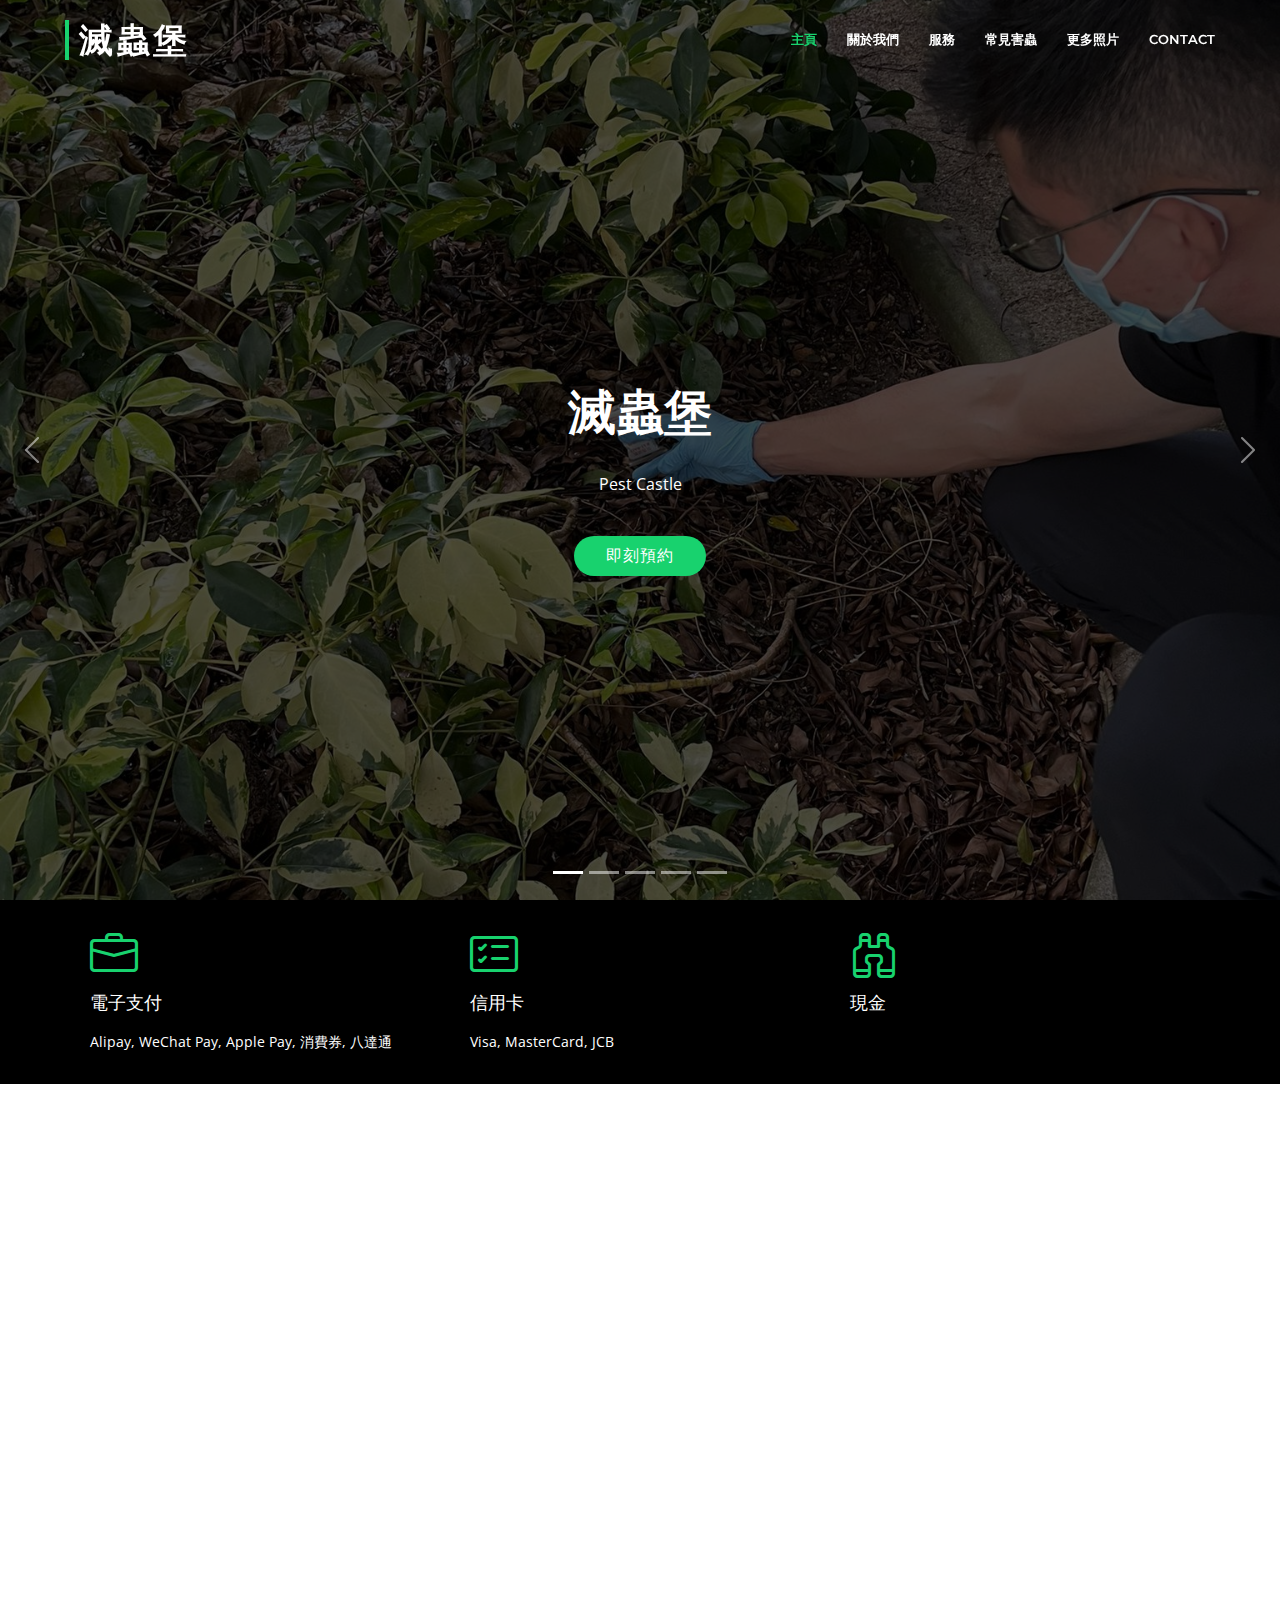
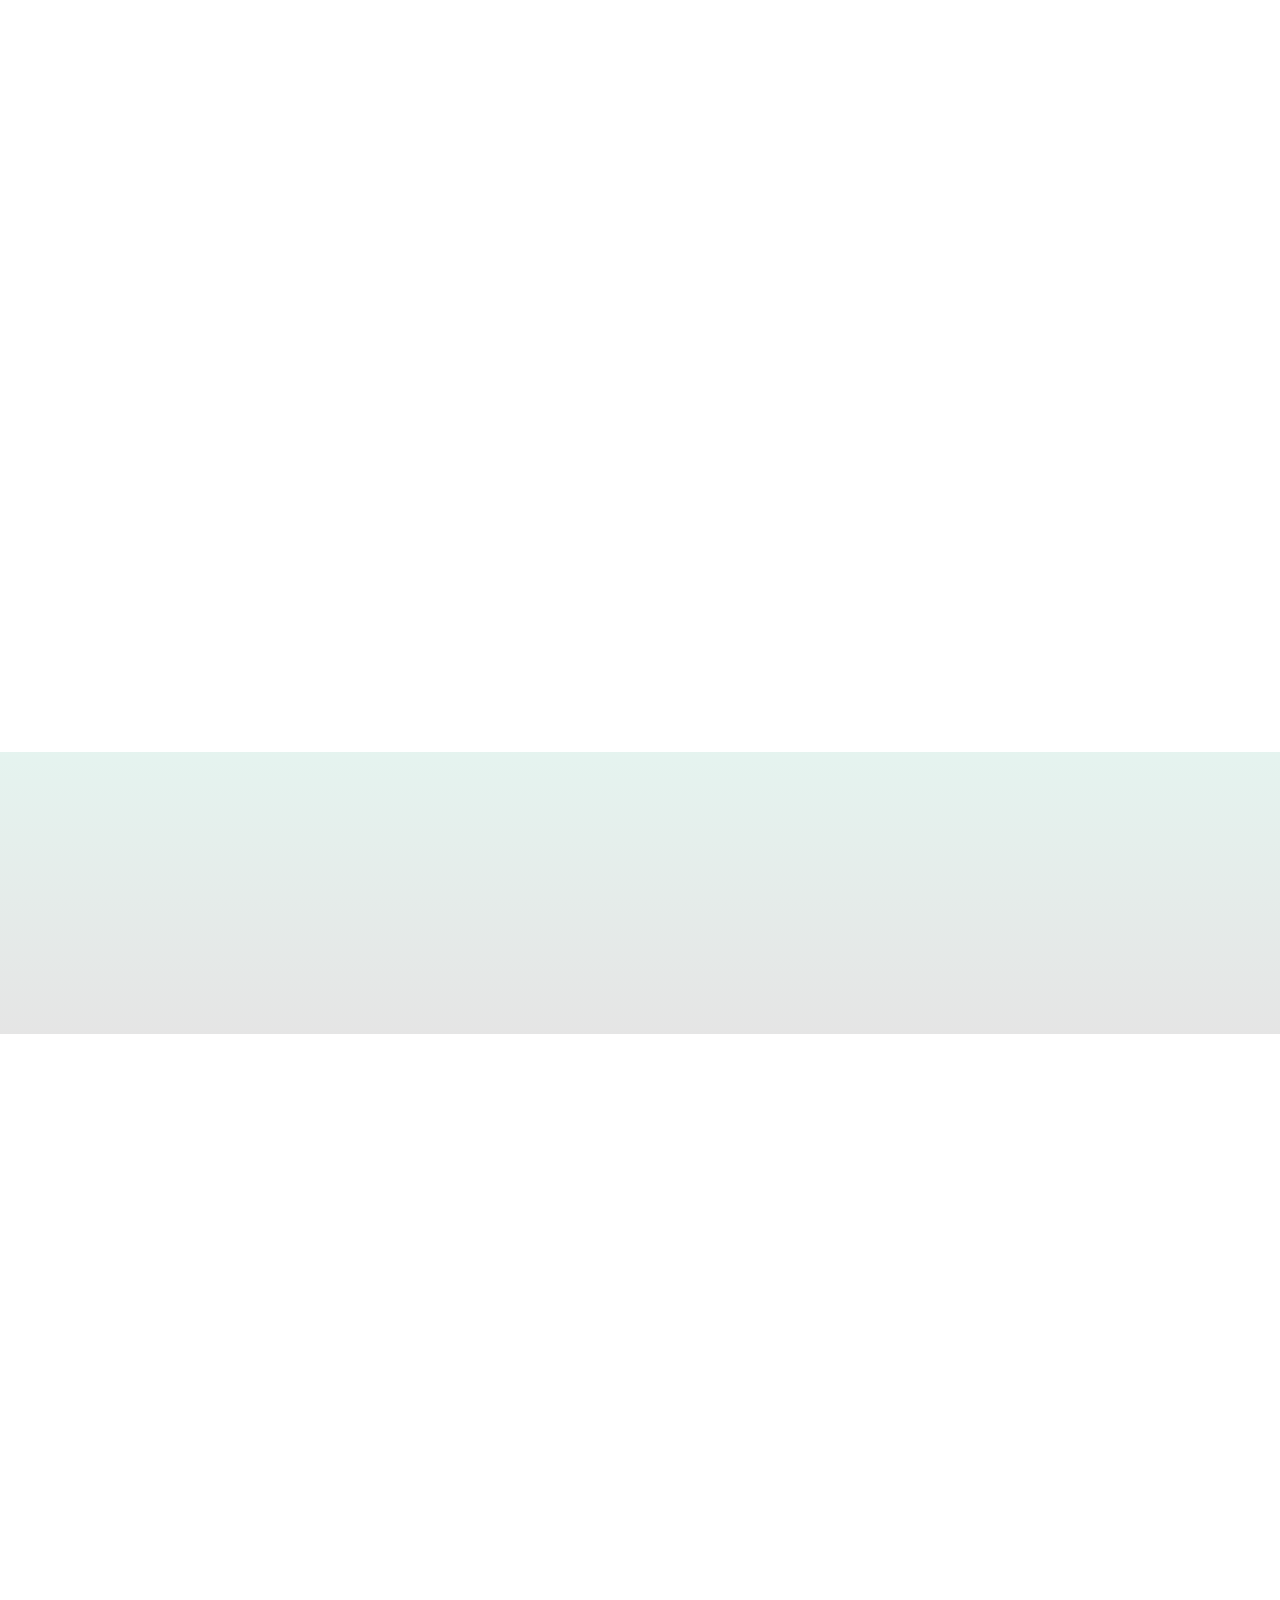
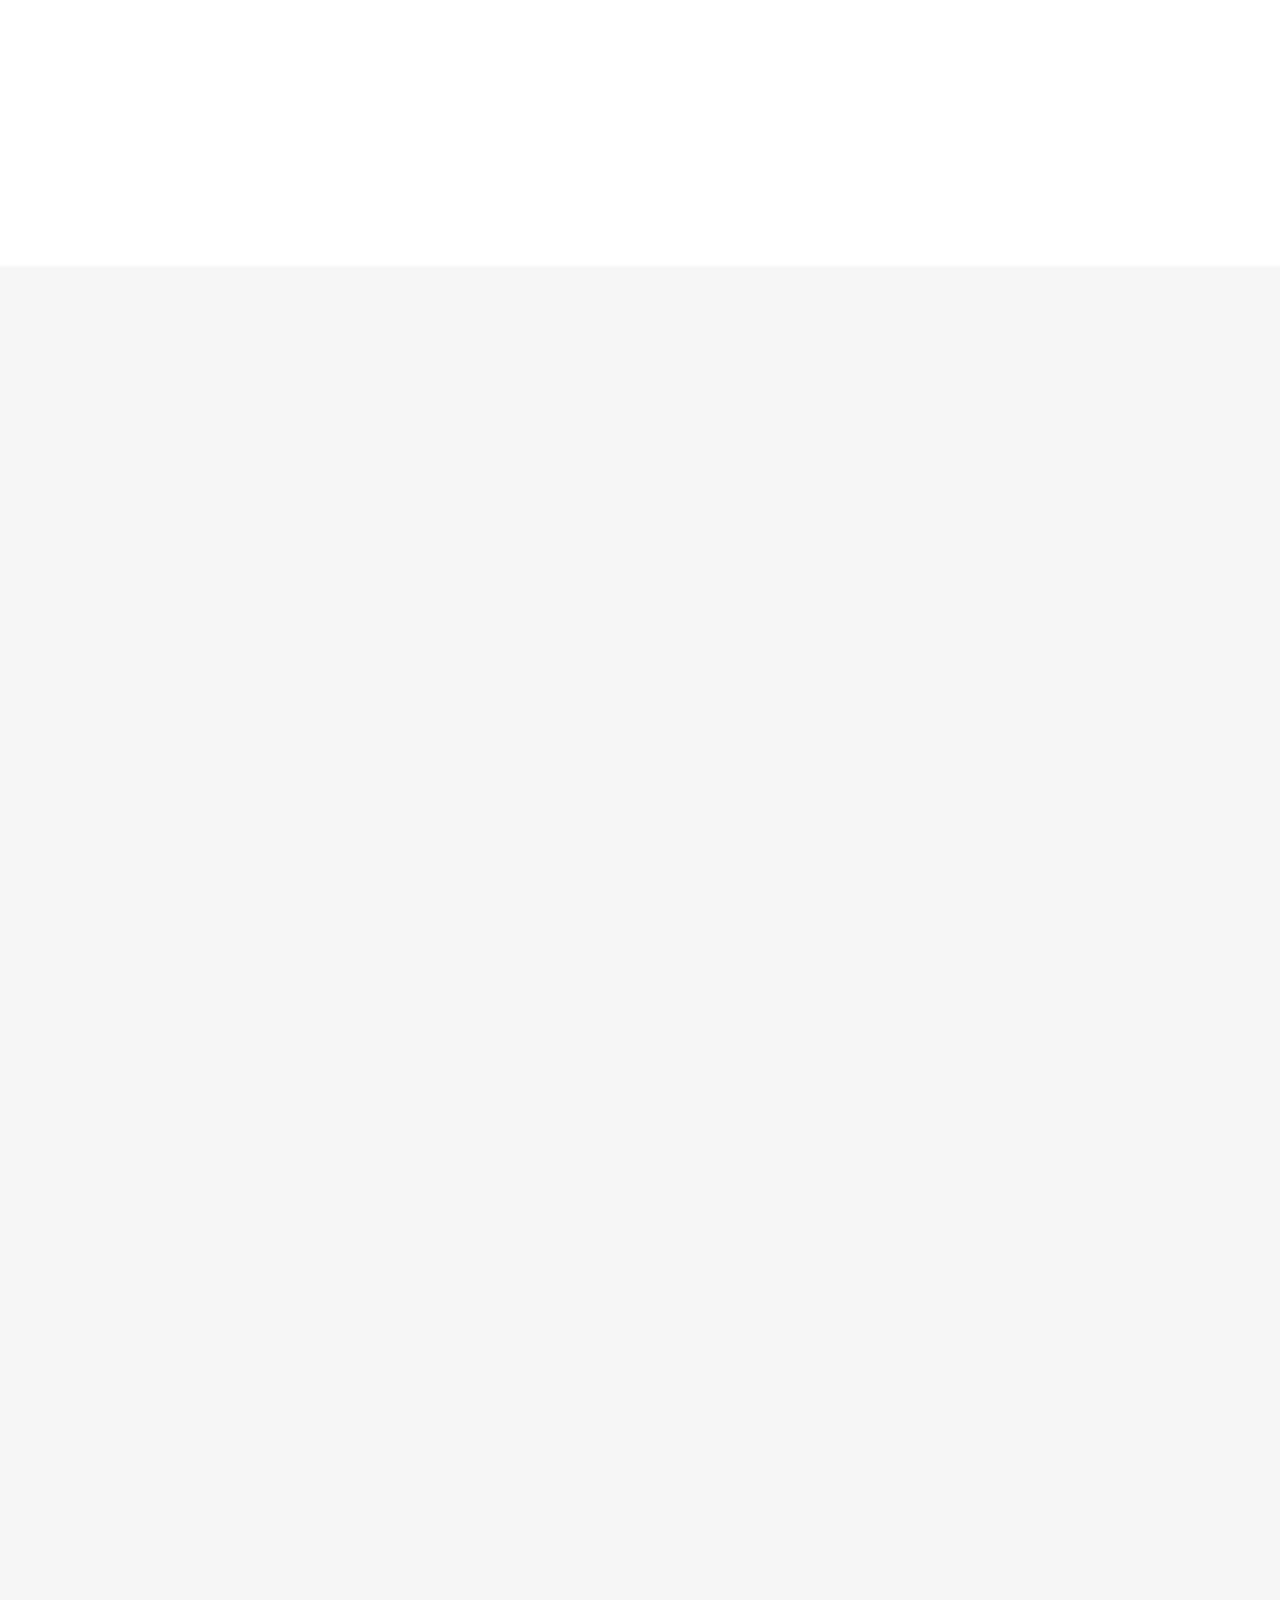
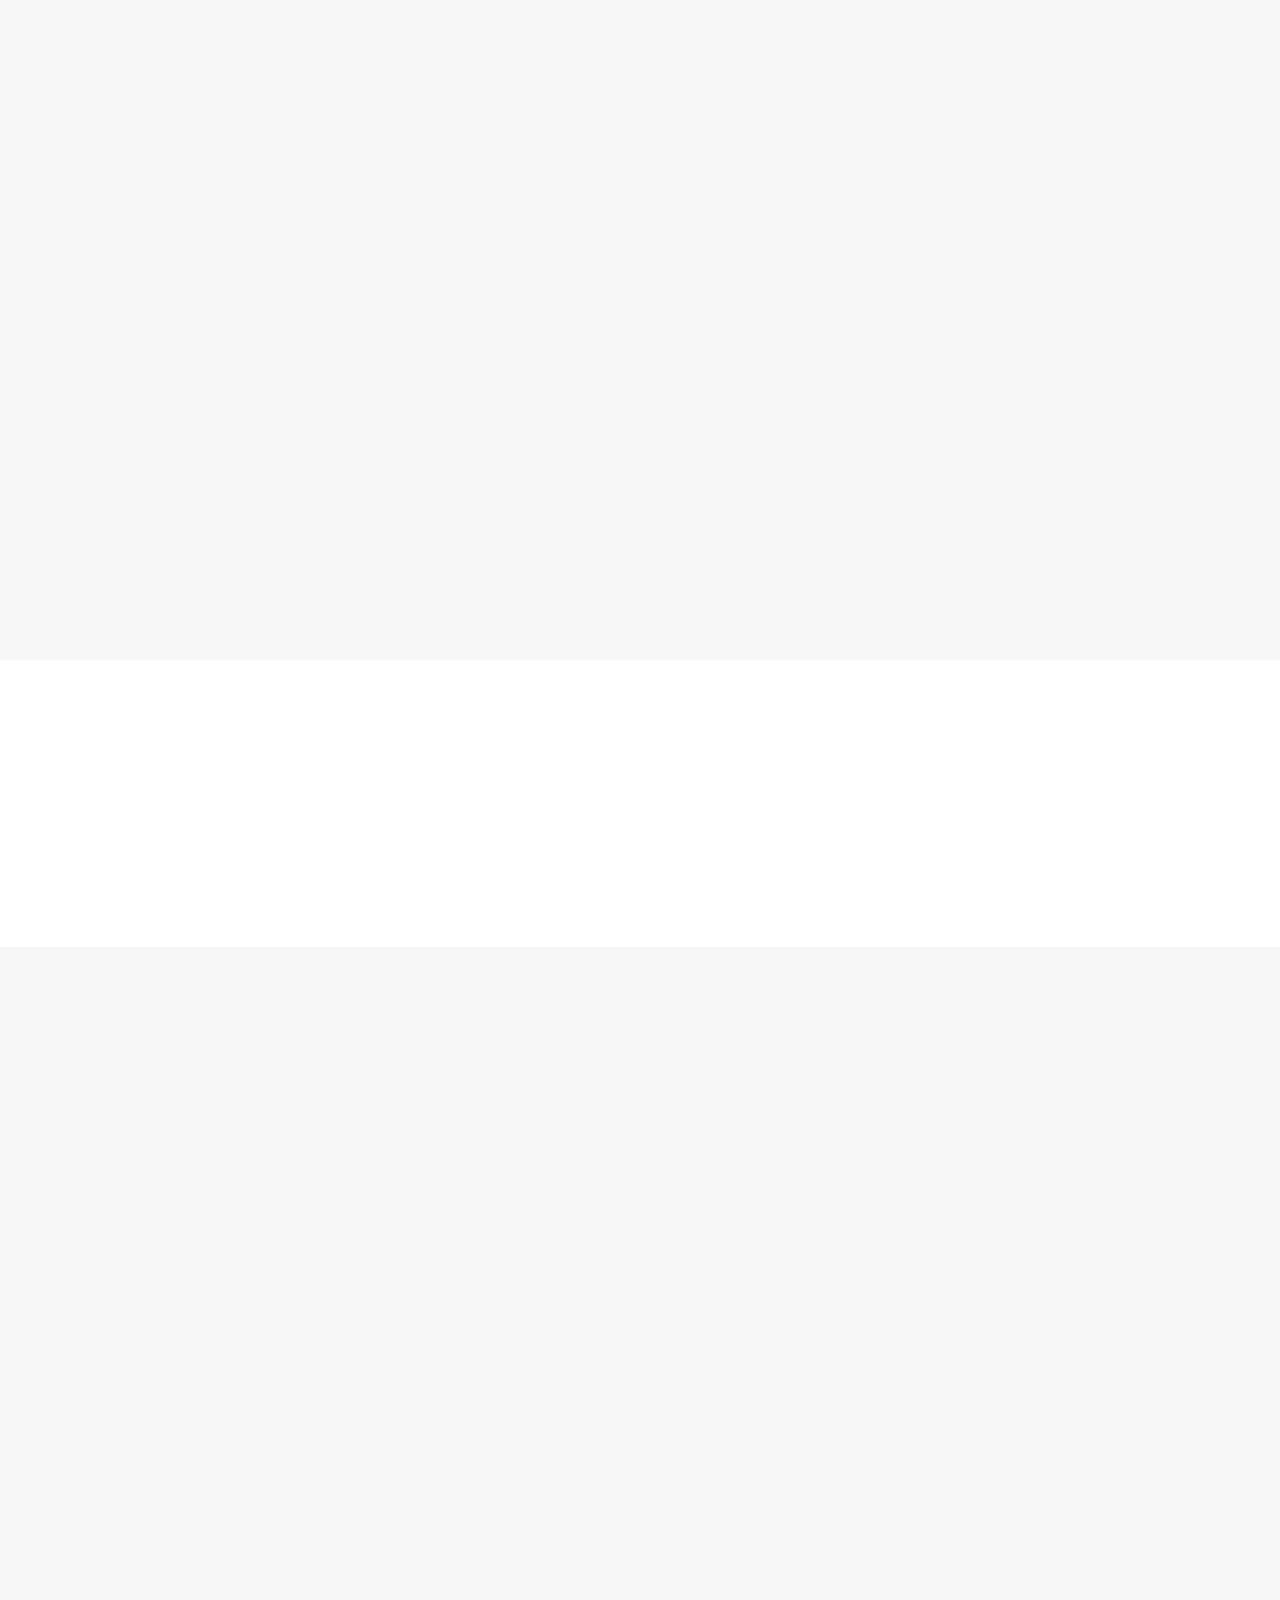
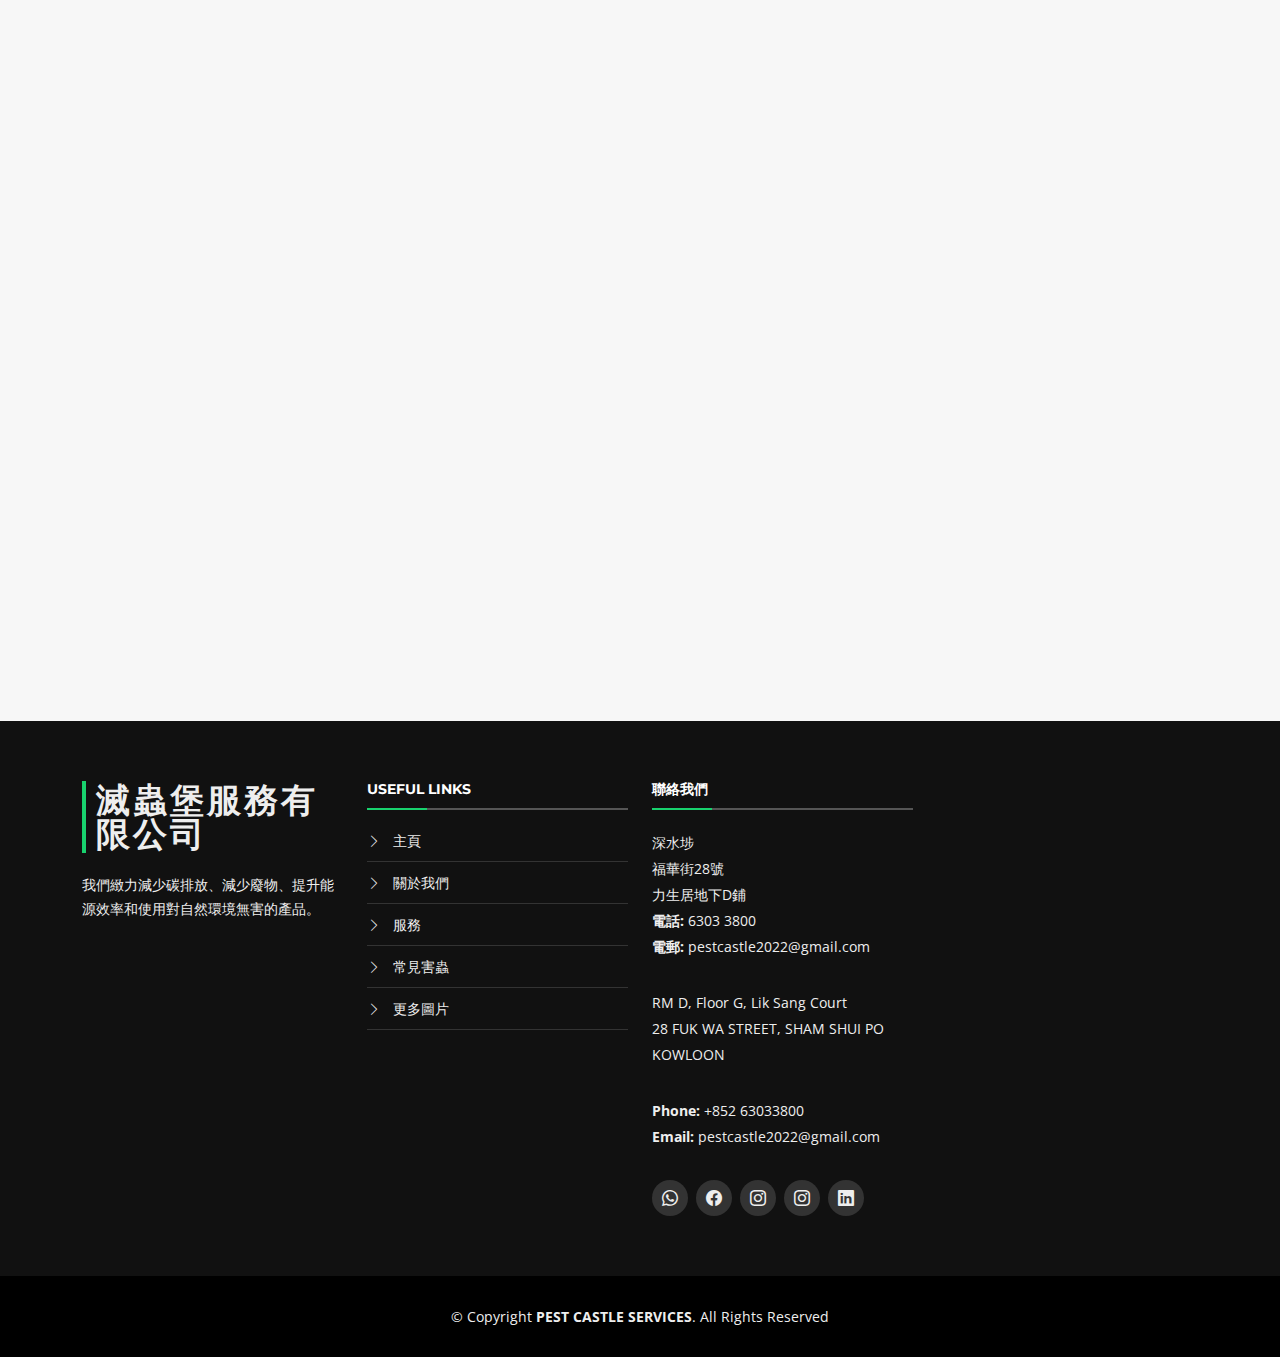
==== index.html @ 0579b3d2 "blogAndFooter" ====
<!DOCTYPE html>
<html lang="en">

<head>
  <meta charset="utf-8">
  <meta content="width=device-width, initial-scale=1.0" name="viewport">

  <title>Bug Killer</title>
  <meta content="" name="description">
  <meta content="" name="keywords">

  <!-- Favicons -->
  <!-- <link href="assets/img/favicon.png" rel="icon">
  <link href="assets/img/apple-touch-icon.png" rel="apple-touch-icon"> -->

  <!-- Google Fonts -->
  <link href="https://fonts.googleapis.com/css?family=Open+Sans:300,300i,400,400i,700,700i|Montserrat:300,400,500,700" rel="stylesheet">

  <!-- Vendor CSS Files -->
  <link href="assets/vendor/animate.css/animate.min.css" rel="stylesheet">
  <link href="assets/vendor/aos/aos.css" rel="stylesheet">
  <link href="assets/vendor/bootstrap/css/bootstrap.min.css" rel="stylesheet">
  <link href="assets/vendor/bootstrap-icons/bootstrap-icons.css" rel="stylesheet">
  <link href="assets/vendor/glightbox/css/glightbox.min.css" rel="stylesheet">
  <link href="assets/vendor/swiper/swiper-bundle.min.css" rel="stylesheet">

  <!-- Template Main CSS File -->
  <link href="assets/css/style.css" rel="stylesheet">

  <!-- =======================================================
  * Template Name: BizPage - v5.10.1
  * Template URL: https://bootstrapmade.com/bizpage-bootstrap-business-template/
  * Author: BootstrapMade.com
  * License: https://bootstrapmade.com/license/
  ======================================================== -->
</head>

<body>

  <!-- ======= Header ======= -->
  <header id="header" class="fixed-top d-flex align-items-center header-transparent">
    <div class="container-fluid">

      <div class="row justify-content-center align-items-center">
        <div class="col-xl-11 d-flex align-items-center justify-content-between">
          <h1 class="logo"><a href="index.html">滅蟲堡</a></h1>
          <!-- Uncomment below if you prefer to use an image logo -->
          <!-- <a href="index.html" class="logo"><img src="assets/img/logo.png" alt="" class="img-fluid"></a>-->

          <nav id="navbar" class="navbar">
            <ul>
              <li><a class="nav-link scrollto active" href="#hero">主頁</a></li>
              <li><a class="nav-link scrollto" href="#about">關於我們</a></li>
              <li><a class="nav-link scrollto" href="#services">服務</a></li>
              <li><a class="nav-link scrollto " href="#portfolio">常見害蟲</a></li>
              <!-- <li><a class="nav-link scrollto" href="#team">Team</a></li> -->
              <li><a class="nav-link  " href="blog.html">更多照片</a></li>
              <!-- <li class="dropdown"><a href="#"><span>Drop Down</span> <i class="bi bi-chevron-down"></i></a>
                <ul>
                  <li><a href="#">Drop Down 1</a></li>
                  <li class="dropdown"><a href="#"><span>Deep Drop Down</span> <i class="bi bi-chevron-right"></i></a>
                    <ul>
                      <li><a href="#">Deep Drop Down 1</a></li>
                      <li><a href="#">Deep Drop Down 2</a></li>
                      <li><a href="#">Deep Drop Down 3</a></li>
                      <li><a href="#">Deep Drop Down 4</a></li>
                      <li><a href="#">Deep Drop Down 5</a></li>
                    </ul>
                  </li>
                  <li><a href="#">Drop Down 2</a></li>
                  <li><a href="#">Drop Down 3</a></li>
                  <li><a href="#">Drop Down 4</a></li>
                </ul>
              </li> -->
              <li><a class="nav-link scrollto" href="#contact">Contact</a></li>
            </ul>
            <i class="bi bi-list mobile-nav-toggle"></i>
          </nav><!-- .navbar -->
        </div>
      </div>

    </div>
  </header><!-- End Header -->

  <!-- ======= hero Section ======= -->
  <section id="hero">
    <div class="hero-container">
      <div id="heroCarousel" class="carousel slide carousel-fade" data-bs-ride="carousel" data-bs-interval="5000">

        <ol id="hero-carousel-indicators" class="carousel-indicators"></ol>

        <div class="carousel-inner" role="listbox">

          <div class="carousel-item active" style="background-image: url(assets/img/hero-carousel/55.JPG)">
            <div class="carousel-container">
              <div class="container">
                <h2 class="animate__animated animate__fadeInDown">滅蟲堡</h2>
                <p class="animate__animated animate__fadeInUp">Pest Castle</p>
                <a href="#featured-services" class="btn-get-started scrollto animate__animated animate__fadeInUp">即刻預約</a>
              </div>
            </div>
          </div>

          <div class="carousel-item" style="background-image: url(assets/img/hero-carousel/11.JPG)">
            <div class="carousel-container">
              <div class="container">
                <h2 class="animate__animated animate__fadeInDown">滅蚊</h2>
                <p class="animate__animated animate__fadeInUp">滅蚊工作一般分為冷霧和熱霧。主要是把注滿除害劑的手噴壺噴在適當位置，例如: 渠口位、坑渠道、死角位、雪櫃後、電線板後、洗手盆下面、花草位等等，令蚊蟲不再滋生。</p>
                <a href="#featured-services" class="btn-get-started scrollto animate__animated animate__fadeInUp">即刻預約</a>
              </div>
            </div>
          </div>

          <div class="carousel-item" style="background-image: url(assets/img/hero-carousel/mice.JPG)">
            <div class="carousel-container">
              <div class="container">
                <h2 class="animate__animated animate__fadeInDown">滅鼠</h2>
                <p class="animate__animated animate__fadeInUp">滅鼠工作一般是用藥餌。分別是老鼠膠板、老鼠籠、老鼠蠟的工具。放好藥餌後我們會在旁貼上”附近有鼠餌 請勿觸碰”，警示兒童及寵物主人。</p>
                <a href="#featured-services" class="btn-get-started scrollto animate__animated animate__fadeInUp">即刻預約</a>
              </div>
            </div>
          </div>

          <div class="carousel-item" style="background-image: url(assets/img/hero-carousel/22.JPG)">
            <div class="carousel-container">
              <div class="container">
                <h2 class="animate__animated animate__fadeInDown">處理蜂巢</h2>
                <p class="animate__animated animate__fadeInUp">處理蜂巢的工作會事先穿好保護裝備，例如: 保護衣及防蜜蜂頭罩。並驅散附近的行人。我們會用氣體除害劑或滅蟲除害劑先把巢內蜜蜂滅掉，再用鋸把蜂巢移除。</p>
                <a href="#featured-services" class="btn-get-started scrollto animate__animated animate__fadeInUp">即刻預約</a>
              </div>
            </div>
          </div>

          <div class="carousel-item" style="background-image: url(assets/img/hero-carousel/33.JPG)">
            <div class="carousel-container">
              <div class="container">
                <h2 class="animate__animated animate__fadeInDown">消毒工作</h2>
                <p class="animate__animated animate__fadeInUp">消毒工作先穿上保護衣，把注滿消毒液的ULV機噴在適當位置，可有效殺死大部分細菌。一般會為家居、辦工室等室內地方進行服務。</p>
                <a href="#featured-services" class="btn-get-started scrollto animate__animated animate__fadeInUp">即刻預約</a>
              </div>
            </div>
          </div>

        </div>

        <a class="carousel-control-prev" href="#heroCarousel" role="button" data-bs-slide="prev">
          <span class="carousel-control-prev-icon bi bi-chevron-left" aria-hidden="true"></span>
        </a>

        <a class="carousel-control-next" href="#heroCarousel" role="button" data-bs-slide="next">
          <span class="carousel-control-next-icon bi bi-chevron-right" aria-hidden="true"></span>
        </a>

      </div>
    </div>
  </section><!-- End Hero Section -->

  <main id="main">

    <!-- ======= Featured Services Section Section ======= -->
    <section id="featured-services">
      <div class="container">
        <div class="row">

          <div class="col-lg-4 box">
            <i class="bi bi-briefcase"></i>
            <h4 class="title"><a href="">電子支付</a></h4>
            <p class="description">Alipay, WeChat Pay, Apple Pay, 消費券, 八達通</p>
          </div>

          <div class="col-lg-4 box">
            <i class="bi bi-card-checklist"></i>
            <h4 class="title"><a href="">信用卡</a></h4>
            <p class="description">Visa, MasterCard, JCB</p>
          </div>

          <div class="col-lg-4 box">
            <i class="bi bi-binoculars"></i>
            <h4 class="title"><a href="">現金</a></h4>
            <p class="description"></p>
          </div>

        </div>
      </div>
    </section><!-- End Featured Services Section -->

    <!-- ======= About Us Section ======= -->
    <section id="about">
      <div class="container" data-aos="fade-up">

        <header class="section-header">
          <h3>About Us</h3>
          <p>我們緻力減少碳排放、減少廢物、提升能源效率和使用對自然環境無害的產品。</p>
        </header>

        <div class="row about-cols">

          <div class="col-md-4" data-aos="fade-up" data-aos-delay="100">
            <div class="about-col">
              <div class="img">
                <img src="assets/img/about-mission.jpg" alt="" class="img-fluid">
                <div class="icon"><i class="bi bi-bar-chart"></i></div>
              </div>
              <h2 class="title"><a href="#">業務</a></h2>
              <p>
                清潔管理上可提供包括商廈，住宅，店舖，工廈，學校及公營或私營機構清潔管理服務。
              </p>
              <hr style="margin-left: 10px;margin-right: 10px;">
              <p>
                在滅蟲上工作經驗豐富，提供環境評估及建議，蟲害控製從任何服務角度，可全方位提供管理及工作計劃，包括白蟻，蚊，蟑螂及老鼠。
              </p> 
              <hr style="margin-left: 10px;margin-right: 10px;">
              <p style="padding-bottom: 40px;">
              產品服務上，本公司可提供客戶一般實務性產品，以及綠色環境及創新科技產品資訊。
              </p>
            </div>
          </div>

          <div class="col-md-4" data-aos="fade-up" data-aos-delay="200">
            <div class="about-col">
              <div class="img">
                <img src="assets/img/about-plan.jpg" alt="" class="img-fluid">
                <div class="icon"><i class="bi bi-brightness-high"></i></div>
              </div>
              <h2 class="title"><a href="#">以人為本 以客為尊</a></h2>
              <p>
                在為客戶提供滅蟲、清潔、產品服務中，我們的專業團隊憑著豐富的經驗和出色的專業技能，獲得不少客戶的讚許。我們了解不同客戶可能有不同的要求和標準，我們融合經驗和才能，以達到客戶的期望。
              </p>
              <hr style="margin-left: 10px;margin-right: 10px;">
              <p style="padding-bottom: 40px;">
                過去幾年我們以合理的價格提供優質服務，在本地市場均備受認同和讚賞。
              </p>
            </div>
          </div>

          <div class="col-md-4" data-aos="fade-up" data-aos-delay="300">
            <div class="about-col">
              <div class="img">
                <img src="assets/img/about-vision.jpg" alt="" class="img-fluid">
                <div class="icon"><i class="bi bi-calendar4-week"></i></div>
              </div>
              <h2 class="title"><a href="#">優質服務</a></h2>
              <p>
                我們是一家專業提供專業滅蟲，防蟲，消毒，清潔服務完善的環衛公司。公司在過去短短數年間得到迅速且全面的發展。
              </p>
              <hr style="margin-left: 10px;margin-right: 10px;">
              <p style="padding-bottom: 40px;">
                我們一直本著「以人為本」的精神，對員工保持開放並尊重的態度，重視與員工緊密溝通。至今，我們擁有龐大的服務團隊，提供優質、專業的服務與技術，了解顧客需要，幫助顧客解決問題。
              </p>
            </div>
          </div>

        </div>

      </div>
    </section><!-- End About Us Section -->

    <!-- ======= Services Section ======= -->
    <section id="services">
      <div  class="container " data-aos="fade-up">

        <header  class="section-header wow fadeInUp">
          <h3>服務</h3>
          <p>本公司是一間滅蟲公司，為社企、餐廳、家居、寫字樓、地盤等進行服務，我們會提供去除/預防害蟲或清潔服務。一般有以下六種服務等</p>
        </header>

        <div class="row " style="margin-left: 15%;">

          <div class="col-lg-4 col-md-6 box " data-aos="fade-up" data-aos-delay="100">
            <div class="icon"><i class="bi bi-bucket-fill"></i></div>
            <h4 class="title"><a href="">深層清潔及專業消毒</a></h4>
            <!--<p class="description">Voluptatum deleniti atque corrupti quos dolores et quas molestias excepturi sint occaecati cupiditate non provident</p>-->
          </div>
          <div class="col-lg-4 col-md-6 box" data-aos="fade-up" data-aos-delay="200">
            <div class="icon"><i class="bi bi-bug-fill"></i></div>
            <h4 class="title"><a href="">蟲害防治</a></h4>
            <!--<p class="description">Voluptatum deleniti atque corrupti quos dolores et quas molestias excepturi sint occaecati cupiditate non provident</p>-->
          </div>
          <div class="col-lg-4 col-md-6 box" data-aos="fade-up" data-aos-delay="300">
            <div class="icon"><i class="bi bi-bug-fill"></i></div>
            <h4 class="title"><a href="">滅鼠防治</a></h4>
<!--<p class="description">Voluptatum deleniti atque corrupti quos dolores et quas molestias excepturi sint occaecati cupiditate non provident</p>-->
          </div>
          <div class="col-lg-4 col-md-6 box" data-aos="fade-up" data-aos-delay="200">
            <div class="icon"><i class="bi bi-bug-fill"></i></div>
            <h4 class="title"><a href="">移除蜂巢</a></h4>
<!--<p class="description">Voluptatum deleniti atque corrupti quos dolores et quas molestias excepturi sint occaecati cupiditate non provident</p>-->
          </div>
          <div class="col-lg-4 col-md-6 box" data-aos="fade-up" data-aos-delay="300">
            <div class="icon"><i class="bi bi-bug-fill"></i></div>
            <h4 class="title"><a href="">白蟻防治</a></h4>
<!--<p class="description">Voluptatum deleniti atque corrupti quos dolores et quas molestias excepturi sint occaecati cupiditate non provident</p>-->          </div>
          <div class="col-lg-4 col-md-6 box" data-aos="fade-up" data-aos-delay="400">
            <div class="icon"><i class="bi bi-bug-fill"></i></div>
            <h4 class="title"><a href="">防蛇</a></h4>
<!--<p class="description">Voluptatum deleniti atque corrupti quos dolores et quas molestias excepturi sint occaecati cupiditate non provident</p>-->          </div>

        </div>

      </div>
    </section><!-- End Services Section -->

    <!-- ======= Call To Action Section ======= -->
    <section id="call-to-action">
      <div class="container text-center" data-aos="zoom-in">
        <h3>蟲害可大可小!</h3>
        <p> Slogon </p>
        <a class="cta-btn" href="#">即刻滅蟲!</a>
      </div>
    </section><!-- End Call To Action Section -->

    <!-- ======= Skills Section ======= -->
    <section id="skills">
      <div class="container" data-aos="fade-up">

        <header class="section-header">
          <h3>客人評價</h3>
          <p>夫唯大雅，卓爾不群，河間獻王近之矣</p>
        </header>

        <div class="skills-content">

          <div class="progress">
            <div class="progress-bar bg-success" role="progressbar" aria-valuenow="90" aria-valuemin="0" aria-valuemax="100">
              <span class="skill">五星好評<i class="val">90%</i></span>
            </div>
          </div>

          <div class="progress">
            <div class="progress-bar bg-info" role="progressbar" aria-valuenow="35" aria-valuemin="0" aria-valuemax="100">
              <span class="skill">四星好評<i class="val">5%</i></span>
            </div>
          </div>

          <div class="progress">
            <div class="progress-bar bg-warning" role="progressbar" aria-valuenow="33" aria-valuemin="0" aria-valuemax="100">
              <span class="skill">三星中評<i class="val">3%</i></span>
            </div>
          </div>

          <div class="progress">
            <div class="progress-bar bg-danger" role="progressbar" aria-valuenow="32" aria-valuemin="0" aria-valuemax="100">
              <span class="skill">二星差評<i class="val">2%</i></span>
            </div>
          </div>

          <div class="progress">
            <div class="progress-bar bg-danger" role="progressbar" aria-valuenow="30" aria-valuemin="0" aria-valuemax="100">
              <span class="skill">一星差評<i class="val">0%</i></span>
            </div>
          </div>

        </div>

      </div>
    </section><!-- End Skills Section -->

    <!-- ======= Facts Section ======= -->
    <section id="facts">
      <div class="container" data-aos="fade-up">

        <header class="section-header">
          <h3>服務數據</h3>
          <p>優秀數據, 優秀品質</p>
        </header>

        <div class="row counters">

          <div class="col-lg-3 col-6 text-center">
            <span data-purecounter-start="0" data-purecounter-end="232" data-purecounter-duration="1" class="purecounter"></span>
            <p>客戶數量</p>
          </div>

          <div class="col-lg-3 col-6 text-center">
            <span data-purecounter-start="0" data-purecounter-end="421" data-purecounter-duration="1" class="purecounter"></span>
            <p>完成任務</p>
          </div>

          <div class="col-lg-3 col-6 text-center">
            <span data-purecounter-start="0" data-purecounter-end="1364" data-purecounter-duration="1" class="purecounter"></span>
            <p>服務時數</p>
          </div>

          <div class="col-lg-3 col-6 text-center">
            <span data-purecounter-start="0" data-purecounter-end="38" data-purecounter-duration="1" class="purecounter"></span>
            <p>團隊人數</p>
          </div>

        </div>

        <!-- <div class="facts-img">
          <img src="assets/img/facts-img.png" alt="" class="img-fluid">
        </div> -->

      </div>
    </section><!-- End Facts Section -->

    <!-- ======= Portfolio Section ======= -->
    <section id="portfolio" class="section-bg">
      <div class="container" data-aos="fade-up">

        <header class="section-header">
          <h3 class="section-title">常見害蟲</h3>
        </header>

        <!-- <div class="row" data-aos="fade-up" data-aos-delay="100"">
      <div class=" col-lg-12">
          <ul id="portfolio-flters">
            <li data-filter="*" class="filter-active">All</li>
            <li data-filter=".filter-app">App</li>
            <li data-filter=".filter-card">Card</li>
            <li data-filter=".filter-web">Web</li>
          </ul>
        </div>
      </div> -->

      <div class="row portfolio-container" data-aos="fade-up" data-aos-delay="200">

        <div class="col-lg-4 col-md-6 portfolio-item filter-app">
          <div class="portfolio-wrap">
            <figure>
              <img src="https://www.artlife.com.hk/wp-content/uploads/2020/03/%E5%8D%9C%E6%B3%A5%E5%A4%A9%E6%95%B5-500x301.jpg" class="img-fluid" alt="">
              <a href="https://www.artlife.com.hk/wp-content/uploads/2020/03/%E5%8D%9C%E6%B3%A5%E5%A4%A9%E6%95%B5-500x301.jpg" class="link-preview portfolio-lightbox" data-gallery="portfolioGallery"><i class="bi bi-plus"></i></a>
              <a href="https://en.wikipedia.org/wiki/Psocoptera" target="_blank" title="More Details" class="link-details"><i class="bi bi-link"></i></a>
            </figure>

            <div class="portfolio-info">
              <h4><a>卜泥 (Booklouse)</a></h4>
            </div>
          </div>
        </div>

        <div class="col-lg-4 col-md-6 portfolio-item filter-web">
          <div class="portfolio-wrap">
            <figure>
              <img src="https://pic1.zhimg.com/v2-5c523ab93c89ba75638fbc07cb7925ce_1440w.jpg?source=172ae18b" class="img-fluid" alt="">
              <a href="https://pic1.zhimg.com/v2-5c523ab93c89ba75638fbc07cb7925ce_1440w.jpg?source=172ae18b" class="link-preview portfolio-lightbox" data-gallery="portfolioGallery"><i class="bi bi-plus"></i></a>
              <a href="https://zh.m.wikipedia.org/zh-hk/%E8%A0%B9%E9%AD%9A" target="_blank" title="More Details" class="link-details"><i class="bi bi-link"></i></a>
            </figure>

            <div class="portfolio-info">
              <h4><a>衣魚 (Silverfish)</a></h4>
            </div>
          </div>
        </div>

        <div class="col-lg-4 col-md-6 portfolio-item filter-app">
          <div class="portfolio-wrap">
            <figure>
              <img src="http://1.bp.blogspot.com/-wxt_Pe7IfjY/WVj_pMeWKvI/AAAAAAAABpo/zDoCydXLRW0ziR9E3SVMsAy09M1PjEL9wCK4BGAYYCw/s1600/0003.jpg" class="img-fluid" alt="">
              <a href="http://1.bp.blogspot.com/-wxt_Pe7IfjY/WVj_pMeWKvI/AAAAAAAABpo/zDoCydXLRW0ziR9E3SVMsAy09M1PjEL9wCK4BGAYYCw/s1600/0003.jpg" class="link-preview portfolio-lightbox" data-gallery="portfolioGallery"><i class="bi bi-plus"></i></a>
              <a href="https://en.wikipedia.org/wiki/Woodworm"  target="_blank" title="More Details" class="link-details"><i class="bi bi-link"></i></a>
            </figure>

            <div class="portfolio-info">
              <h4><a>蛀木蟲 / 粉蠹蟲 (woodworm)</a></h4>
            </div>
          </div>
        </div>

        <div class="col-lg-4 col-md-6 portfolio-item filter-card">
          <div class="portfolio-wrap">
            <figure>
              <img src="https://a.share.photo.xuite.net/lee2227/1a4ed72/12756260/643225934_m.jpg" class="img-fluid" alt="">
              <a href="https://a.share.photo.xuite.net/lee2227/1a4ed72/12756260/643225934_m.jpg" class="link-preview portfolio-lightbox" data-gallery="portfolioGallery"><i class="bi bi-plus"></i></a>
              <a href="https://zh.m.wikipedia.org/zh-hk/%E5%B0%96%E9%A1%8E%E6%89%81%E8%9F%B2%E7%A7%91" target="_blank" title="More Details" class="link-details"><i class="bi bi-link"></i></a>
            </figure>

            <div class="portfolio-info">
              <h4><a>姬薪蟲/灰泥甲蟲 (Plaster Beetles)</a></h4>
            </div>
          </div>
        </div>

        <div class="col-lg-4 col-md-6 portfolio-item filter-web">
          <div class="portfolio-wrap">
            <figure>
              <img src="https://fsv.cmoney.tw/cmstatic/notes/content/738607/20190314184206012_XL.jpg" class="img-fluid" alt="">
              <a href="https://fsv.cmoney.tw/cmstatic/notes/content/738607/20190314184206012_XL.jpg" class="link-preview portfolio-lightbox" data-gallery="portfolioGallery"><i class="bi bi-plus"></i></a>
              <a href="https://zh.wikipedia.org/zh-hk/%E8%9A%82%E8%9A%81" target="_blank" title="More Details" class="link-details"><i class="bi bi-link"></i></a>
            </figure>

            <div class="portfolio-info">
              <h4><a>小黃家蟻、小黑蟻 (Ants)</a></h4>
            </div>
          </div>
        </div>

        <div class="col-lg-4 col-md-6 portfolio-item filter-app">
          <div class="portfolio-wrap">
            <figure>
              <img src="https://c2.staticflickr.com/2/1493/25919409853_3258544101_z.jpg" class="img-fluid" alt="">
              <a href="https://c2.staticflickr.com/2/1493/25919409853_3258544101_z.jpg" class="link-preview portfolio-lightbox" data-gallery="portfolioGallery"><i class="bi bi-plus"></i></a>
              <a href="https://zh.wikipedia.org/zh-hk/%E8%A1%A3%E8%9B%BE" target="_blank" title="More Details" class="link-details"><i class="bi bi-link"></i></a>
            </figure>

            <div class="portfolio-info">
              <h4><a>衣蛾</a></h4>
            </div>
          </div>
        </div>

        <div class="col-lg-4 col-md-6 portfolio-item filter-card">
          <div class="portfolio-wrap">
            <figure>
              <img src="https://pansci.asia/wp-content/uploads/2016/03/d3d9446802a44259755d38e6d163e820-768x576.jpg" class="img-fluid" alt="">
              <a href="https://pansci.asia/wp-content/uploads/2016/03/d3d9446802a44259755d38e6d163e820-768x576.jpg" class="link-preview portfolio-lightbox" data-gallery="portfolioGallery"><i class="bi bi-plus"></i></a>
              <a href="https://zh.m.wikipedia.org/zh-hk/%E5%BD%88%E5%B0%BE%E7%9B%AE" target="_blank" title="More Details" class="link-details"><i class="bi bi-link"></i></a>
            </figure>

            <div class="portfolio-info">
              <h4><a>跳蟲</a></h4>
            </div>
          </div>
        </div>

        <div class="col-lg-4 col-md-6 portfolio-item filter-card">
          <div class="portfolio-wrap">
            <figure>
              <img src="https://img1s.tuliu.com//art/2022/06/05/629c1da00e52f.jpg" class="img-fluid" alt="">
              <a href="https://img1s.tuliu.com//art/2022/06/05/629c1da00e52f.jpg" class="link-preview portfolio-lightbox" data-gallery="portfolioGallery"><i class="bi bi-plus"></i></a>
              <a href="https://zh.m.wikipedia.org/zh-hk/%E8%B7%B3%E8%9A%A4" target="_blank" title="More Details" class="link-details"><i class="bi bi-link"></i></a>
            </figure>

            <div class="portfolio-info">
              <h4><a>跳蚤類 (Siphonaptera)</a></h4>
            </div>
          </div>
        </div>

        <div class="col-lg-4 col-md-6 portfolio-item filter-web">
          <div class="portfolio-wrap">
            <figure>
              <img src="https://e.share.photo.xuite.net/r0123401234/1e58350/9650416/422897248_m.jpg" class="img-fluid" alt="">
              <a href="https://e.share.photo.xuite.net/r0123401234/1e58350/9650416/422897248_m.jpg" class="link-preview portfolio-lightbox" data-gallery="portfolioGallery"><i class="bi bi-plus"></i></a>
              <a href="https://zh.wikipedia.org/wiki/%E8%A0%85" target="_blank" title="More Details" class="link-details"><i class="bi bi-link"></i></a>
            </figure>

            <div class="portfolio-info">
              <h4><a>蠅類</a></h4>
            </div>
          </div>
        </div>

        <div class="col-lg-4 col-md-6 portfolio-item filter-web">
          <div class="portfolio-wrap">
            <figure>
              <img src="https://d3gjxtgqyywct8.cloudfront.net/o2o/image/68dc316c-c6e4-4f01-b31c-d3de77c6bcc5.jpg" class="img-fluid" alt="">
              <a href="https://d3gjxtgqyywct8.cloudfront.net/o2o/image/68dc316c-c6e4-4f01-b31c-d3de77c6bcc5.jpg" class="link-preview portfolio-lightbox" data-gallery="portfolioGallery"><i class="bi bi-plus"></i></a>
              <a href="https://zh.m.wikipedia.org/zh-hant/%E5%AE%A4%E5%A1%B5%E8%9F%8E%E5%B1%AC" target="_blank" title="More Details" class="link-details"><i class="bi bi-link"></i></a>
            </figure>

            <div class="portfolio-info">
              <h4><a>塵蟎</a></h4>
            </div>
          </div>
        </div>

        <div class="col-lg-4 col-md-6 portfolio-item filter-web">
          <div class="portfolio-wrap">
            <figure>
              <img src="https://upload.wikimedia.org/wikipedia/commons/d/d3/Clogmia_albipunctata.jpg" class="img-fluid" alt="">
              <a href="https://upload.wikimedia.org/wikipedia/commons/d/d3/Clogmia_albipunctata.jpg" class="link-preview portfolio-lightbox" data-gallery="portfolioGallery"><i class="bi bi-plus"></i></a>
              <a href="https://zh.wikipedia.org/wiki/%E8%9B%BE%E8%9A%8B%E7%A7%91" target="_blank" title="More Details" class="link-details"><i class="bi bi-link"></i></a>
            </figure> 

            <div class="portfolio-info">
              <h4><a>蛾蚋</a></h4>
            </div>
          </div>
        </div>

        <div class="col-lg-4 col-md-6 portfolio-item filter-web">
          <div class="portfolio-wrap">
            <figure>
              <img src="https://pic.baike.soso.com/ugc/baikepic2/0/20220406134440-1392107857_png_457_402_378047.jpg/800" class="img-fluid" alt="">
              <a href="https://pic.baike.soso.com/ugc/baikepic2/0/20220406134440-1392107857_png_457_402_378047.jpg/800" class="link-preview portfolio-lightbox" data-gallery="portfolioGallery"><i class="bi bi-plus"></i></a>
              <a href="https://zh.wikipedia.org/zh-hk/%E8%8D%94%E8%9D%BD" target="_blank" title="More Details" class="link-details"><i class="bi bi-link"></i></a>
            </figure>

            <div class="portfolio-info">
              <h4><a>臭屁蟲</a></h4>
            </div>
          </div>
        </div>

        <div class="col-lg-4 col-md-6 portfolio-item filter-web">
          <div class="portfolio-wrap">
            <figure>
              <img src="https://na.cx/i/c1yC16U.jpg" class="img-fluid" alt="">
              <a href="https://na.cx/i/c1yC16U.jpg" class="link-preview portfolio-lightbox" data-gallery="portfolioGallery"><i class="bi bi-plus"></i></a>
              <a href="https://zh-yue.wikipedia.org/wiki/%E6%AA%90%E8%9B%87" target="_blank" class="link-details" title="More Details"><i class="bi bi-link"></i></a>
            </figure>

            <div class="portfolio-info">
              <h4><a>檐蛇</a></h4>
            </div>
          </div>
        </div>

        <div class="col-lg-4 col-md-6 portfolio-item filter-web">
          <div class="portfolio-wrap">
            <figure>
              <img src="http://www.stdaily.com/cehua/HHY/2021-03/30/1100452/images/91d20323854c47db9edde58aa92882fe.jpg" class="img-fluid" alt="">
              <a href="http://www.stdaily.com/cehua/HHY/2021-03/30/1100452/images/91d20323854c47db9edde58aa92882fe.jpg" class="link-preview portfolio-lightbox" data-gallery="portfolioGallery"><i class="bi bi-plus"></i></a>
              <a href="https://zh.m.wikipedia.org/zh-hk/%E5%85%A5%E4%BE%B5%E7%BA%A2%E7%81%AB%E8%9A%81" target="_blank" class="link-details" title="More Details"><i class="bi bi-link"></i></a>
            </figure>

            <div class="portfolio-info">
              <h4><a>紅火蟻</a></h4>  
            </div>
          </div>
        </div>

      </div>

      </div>
    </section><!-- End Portfolio Section -->

    <!-- ======= Our Clients Section ======= -->
    <section id="clients">
      <div class="container" data-aos="zoom-in">

        <header class="section-header">
          <h3>Our Clients</h3>
        </header>

        <div class="clients-slider swiper">
          <div class="swiper-wrapper align-items-center">
            <div class="swiper-slide"><img src="assets/img/clients/client-1.png" class="img-fluid" alt=""></div>
            <div class="swiper-slide"><img src="assets/img/clients/client-2.png" class="img-fluid" alt=""></div>
            <div class="swiper-slide"><img src="assets/img/clients/client-3.png" class="img-fluid" alt=""></div>
            <div class="swiper-slide"><img src="assets/img/clients/client-4.png" class="img-fluid" alt=""></div>
            <div class="swiper-slide"><img src="assets/img/clients/client-5.png" class="img-fluid" alt=""></div>
            <div class="swiper-slide"><img src="assets/img/clients/client-6.png" class="img-fluid" alt=""></div>
            <div class="swiper-slide"><img src="assets/img/clients/client-7.png" class="img-fluid" alt=""></div>
            <div class="swiper-slide"><img src="assets/img/clients/client-8.png" class="img-fluid" alt=""></div>
          </div>
          <div class="swiper-pagination"></div>
        </div>

      </div>
    </section><!-- End Our Clients Section -->

    <!-- ======= Testimonials Section ======= -->
    <section id="testimonials" class="section-bg">
      <div class="container" data-aos="fade-up">

        <header class="section-header">
          <h3>客戶感言</h3>
        </header>

        <div class="testimonials-slider swiper" data-aos="fade-up" data-aos-delay="100">
          <div class="swiper-wrapper">

            <div class="swiper-slide">
              <div class="testimonial-item">
                <img src="assets/img/testimonial-1.jpg" class="testimonial-img" alt="">
                <h3>Paul Tang</h3>
                <h4>Founder</h4>
                <p>
                  <img src="assets/img/quote-sign-left.png" class="quote-sign-left" alt="">
                  解決咗我公司的鼠患!
                  <img src="assets/img/quote-sign-right.png" class="quote-sign-right" alt="">
                </p>
              </div>
            </div><!-- End testimonial item -->

            <div class="swiper-slide">
              <div class="testimonial-item">
                <img src="assets/img/testimonial-2.jpg" class="testimonial-img" alt="">
                <h3>Tim Wong</h3>
                <h4>Designer</h4>
                <p>
                  <img src="assets/img/quote-sign-left.png" class="quote-sign-left" alt="">
                  本身比屋企啲蟲擾攘咗好耐,依家終於搞掂!
                  <img src="assets/img/quote-sign-right.png" class="quote-sign-right" alt="">
                </p>
              </div>
            </div><!-- End testimonial item -->

            <div class="swiper-slide">
              <div class="testimonial-item">
                <img src="assets/img/testimonial-3.jpg" class="testimonial-img" alt="">
                <h3>Peter Chan</h3>
                <h4>Store Owner</h4>
                <p>
                  <img src="assets/img/quote-sign-left.png" class="quote-sign-left" alt="">
                  經常都會用滅蟲堡嘅消毒服務,又抵又好!
                  <img src="assets/img/quote-sign-right.png" class="quote-sign-right" alt="">
                </p>
              </div>
            </div><!-- End testimonial item -->

            <div class="swiper-slide">
              <div class="testimonial-item">
                <img src="assets/img/testimonial-4.jpg" class="testimonial-img" alt="">
                <h3>Jace Lee</h3>
                <h4>Freelancer</h4>
                <p>
                  <img src="assets/img/quote-sign-left.png" class="quote-sign-left" alt="">
                  幫手摘咗屋企個蜂巢,速度快又爽手
                  <img src="assets/img/quote-sign-right.png" class="quote-sign-right" alt="">
                </p>
              </div>
            </div><!-- End testimonial item -->

            <div class="swiper-slide">
              <div class="testimonial-item">
                <img src="assets/img/testimonial-5.jpg" class="testimonial-img" alt="">
                <h3>Sherman Wong</h3>
                <h4>Entrepreneur</h4>
                <p>
                  <img src="assets/img/quote-sign-left.png" class="quote-sign-left" alt="">
                  收費合理!
                  <img src="assets/img/quote-sign-right.png" class="quote-sign-right" alt="">
                </p>
              </div>
            </div><!-- End testimonial item -->

          </div>
          <div class="swiper-pagination"></div>
        </div>

      </div>
    </section><!-- End Testimonials Section -->

    <!-- ======= Team Section ======= -->
    <!-- <section id="team">
      <div class="container" data-aos="fade-up">
        <div class="section-header">
          <h3>Team</h3>
          <p>Sed ut perspiciatis unde omnis iste natus error sit voluptatem accusantium doloremque</p>
        </div>

        <div class="row">

          <div class="col-lg-3 col-md-6">
            <div class="member" data-aos="fade-up" data-aos-delay="100">
              <img src="assets/img/team-1.jpg" class="img-fluid" alt="">
              <div class="member-info">
                <div class="member-info-content">
                  <h4>Walter White</h4>
                  <span>Chief Executive Officer</span>
                  <div class="social">
                    <a href=""><i class="bi bi-twitter"></i></a>
                    <a href=""><i class="bi bi-facebook"></i></a>
                    <a href=""><i class="bi bi-instagram"></i></a>
                    <a href=""><i class="bi bi-linkedin"></i></a>
                  </div>
                </div>
              </div>
            </div>
          </div>

          <div class="col-lg-3 col-md-6">
            <div class="member" data-aos="fade-up" data-aos-delay="200">
              <img src="assets/img/team-2.jpg" class="img-fluid" alt="">
              <div class="member-info">
                <div class="member-info-content">
                  <h4>Sarah Jhonson</h4>
                  <span>Product Manager</span>
                  <div class="social">
                    <a href=""><i class="bi bi-twitter"></i></a>
                    <a href=""><i class="bi bi-facebook"></i></a>
                    <a href=""><i class="bi bi-instagram"></i></a>
                    <a href=""><i class="bi bi-linkedin"></i></a>
                  </div>
                </div>
              </div>
            </div>
          </div>

          <div class="col-lg-3 col-md-6">
            <div class="member" data-aos="fade-up" data-aos-delay="300">
              <img src="assets/img/team-3.jpg" class="img-fluid" alt="">
              <div class="member-info">
                <div class="member-info-content">
                  <h4>William Anderson</h4>
                  <span>CTO</span>
                  <div class="social">
                    <a href=""><i class="bi bi-twitter"></i></a>
                    <a href=""><i class="bi bi-facebook"></i></a>
                    <a href=""><i class="bi bi-instagram"></i></a>
                    <a href=""><i class="bi bi-linkedin"></i></a>
                  </div>
                </div>
              </div>
            </div>
          </div>

          <div class="col-lg-3 col-md-6">
            <div class="member" data-aos="fade-up" data-aos-delay="400">
              <img src="assets/img/team-4.jpg" class="img-fluid" alt="">
              <div class="member-info">
                <div class="member-info-content">
                  <h4>Amanda Jepson</h4>
                  <span>Accountant</span>
                  <div class="social">
                    <a href=""><i class="bi bi-twitter"></i></a>
                    <a href=""><i class="bi bi-facebook"></i></a>
                    <a href=""><i class="bi bi-instagram"></i></a>
                    <a href=""><i class="bi bi-linkedin"></i></a>
                  </div>
                </div>
              </div>
            </div>
          </div>

        </div>

      </div>
    </section>End Team Section -->

    <!-- ======= Contact Section ======= -->
    <section id="contact" class="section-bg">
      <div class="container" data-aos="fade-up">

        <div class="section-header">
          <h3>聯絡我們</h3>
          <p>滅蟲堡服務有限公司</p>
        </div>

        <div class="row contact-info ">

          <div class="col-md-4 ">
            <div class="contact-address ">
              <i class="bi bi-geo-alt "></i>
              <h3>地址</h3>
              <address>深水埗福華街28號力生居地下D鋪</address>
            </div>
          </div>

          <div class="col-md-4 ">
            <div class="contact-phone ">
              <i class="bi bi-phone "></i>
              <h3>聯絡電話</h3>
              <p><a href="tel:63033800 ">6303 3800</a></p>
            </div>
          </div>

          <div class="col-md-4 ">
            <div class="contact-email ">
              <i class="bi bi-envelope "></i>
              <h3>Email</h3>
              <p><a href="mailto:pestcastle2022@gmail.com ">pestcastle2022@gmail.com</a></p>
            </div>
          </div>

        </div>

        <div class="form">
          <form action="https://api.staticforms.xyz/submit" target="_blank" method="POST" role="form" class="php-email-form" accept-charset="UTF-8"
          enctype="multipart/form-data">
            <div class="row">
              <div class="form-group col-md-6">
                <input type="hidden" name="accessKey" value="36748a2f-9d7d-40b4-999b-8818b8aabe92">
                <input type="text" name="name" class="form-control" id="name" placeholder="Your Name" required>
              </div>
              <div class="form-group col-md-6">
                <input type="email" class="form-control" name="email" id="email" placeholder="Your Email" required>
              </div>
            </div>
            <input type="hidden" name="utf8" value="✓">
            <div class="form-group">
              <input type="text" class="form-control" name="subject" id="subject" placeholder="Subject" required>
            </div>
            <div class="form-group">
              <textarea class="form-control" name="message" rows="5" placeholder="Message" required></textarea>
            </div>
            <div class="my-3">
              <div class="loading">Loading</div>
              <div class="error-message"></div>
              <div class="sent-message">Your message has been sent. Thank you!</div>
            </div>
            <div class="text-center"><button type="submit">Send Message</button></div>
          </form>
        </div>

      </div>
    </section><!-- End Contact Section -->

  </main><!-- End #main -->

  <!-- ======= Footer ======= -->
  <footer id="footer">
    <div class="footer-top">
      <div class="container">
        <div class="row">

          <div class="col-lg-3 col-md-6 footer-info">
            <h3>滅蟲堡服務有限公司</h3>
            <p>我們緻力減少碳排放、減少廢物、提升能源效率和使用對自然環境無害的產品。</p>
          </div>

          <div class="col-lg-3 col-md-6 footer-links">
            <h4>Useful Links</h4>
            <ul>
              <li><i class="bi bi-chevron-right"></i> <a href="#hero">主頁</a></li>
              <li><i class="bi bi-chevron-right"></i> <a href="#about">關於我們</a></li>
              <li><i class="bi bi-chevron-right"></i> <a href="#services">服務</a></li>
              <li><i class="bi bi-chevron-right"></i> <a href="#portfolio">常見害蟲</a></li>
              <li><i class="bi bi-chevron-right"></i> <a href="blog.html">更多圖片</a></li>
            </ul>
          </div>

          <div class="col-lg-3 col-md-6 footer-contact">
            <h4>聯絡我們</h4>
            <p>
              深水埗 <br>
              福華街28號<br>
              力生居地下D鋪 <br>
              <strong>電話:</strong> 6303 3800<br>
              <strong>電郵:</strong> pestcastle2022@gmail.com<br>
            </p>
            <p>
              RM D, Floor G, Lik Sang Court <br>
              28 FUK WA STREET, SHAM SHUI PO<br>
              KOWLOON <br>
              </p>
              <p>
              <strong>Phone:</strong> +852 63033800<br>
              <strong>Email:</strong> pestcastle2022@gmail.com<br>
            </p>

            <div class="social-links">
              <a href="#" class="whatsapp"><i class="bi bi-whatsapp"></i></a>
              <a href="#" class="facebook"><i class="bi bi-facebook"></i></a>
              <a href="#" class="instagram"><i class="bi bi-instagram"></i></a>
              <a href="#" class="instagram"><i class="bi bi-instagram"></i></a>
              <a href="#" class="linkedin"><i class="bi bi-linkedin"></i></a>
            </div>

          </div>



        </div>
      </div>
    </div>

    <div class="container">
      <div class="copyright">
        &copy; Copyright <strong>PEST CASTLE SERVICES</strong>. All Rights Reserved
      </div>
      <!-- <div class="credits"> -->
        <!--
        All the links in the footer should remain intact.
        You can delete the links only if you purchased the pro version.
        Licensing information: https://bootstrapmade.com/license/
        Purchase the pro version with working PHP/AJAX contact form: https://bootstrapmade.com/buy/?theme=BizPage
      -->
        <!-- Designed by <a href="https://bootstrapmade.com/">BootstrapMade</a> -->
      <!-- </div> -->
    </div>
  </footer><!-- End Footer -->

  <a href="#" class="back-to-top d-flex align-items-center justify-content-center"><i class="bi bi-arrow-up-short"></i></a>
  <!-- Uncomment below i you want to use a preloader -->
  <!-- <div id="preloader"></div> -->

  <!-- Vendor JS Files -->
  <script src="assets/vendor/purecounter/purecounter_vanilla.js"></script>
  <script src="assets/vendor/aos/aos.js"></script>
  <script src="assets/vendor/bootstrap/js/bootstrap.bundle.min.js"></script>
  <script src="assets/vendor/glightbox/js/glightbox.min.js"></script>
  <script src="assets/vendor/isotope-layout/isotope.pkgd.min.js"></script>
  <script src="assets/vendor/swiper/swiper-bundle.min.js"></script>
  <script src="assets/vendor/waypoints/noframework.waypoints.js"></script>
  <script src="assets/vendor/php-email-form/validate.js"></script>
  <script>
      var isMobile = Math.min(window.screen.width, window.screen.height) < 768 || navigator.userAgent.indexOf("Mobi") > -1;

      if(!isMobile){
        const tableDivs = document.querySelectorAll(".progress-bar");
        [...tableDivs].forEach((div, index) => {
          if(index != 0){
            div.setAttribute("aria-valuenow",div.getAttribute("aria-valuenow")-20);
          }                               
        });
      }
  </script>
  <!-- Template Main JS File -->
  <script src="assets/js/main.js"></script>

</body>

</html>
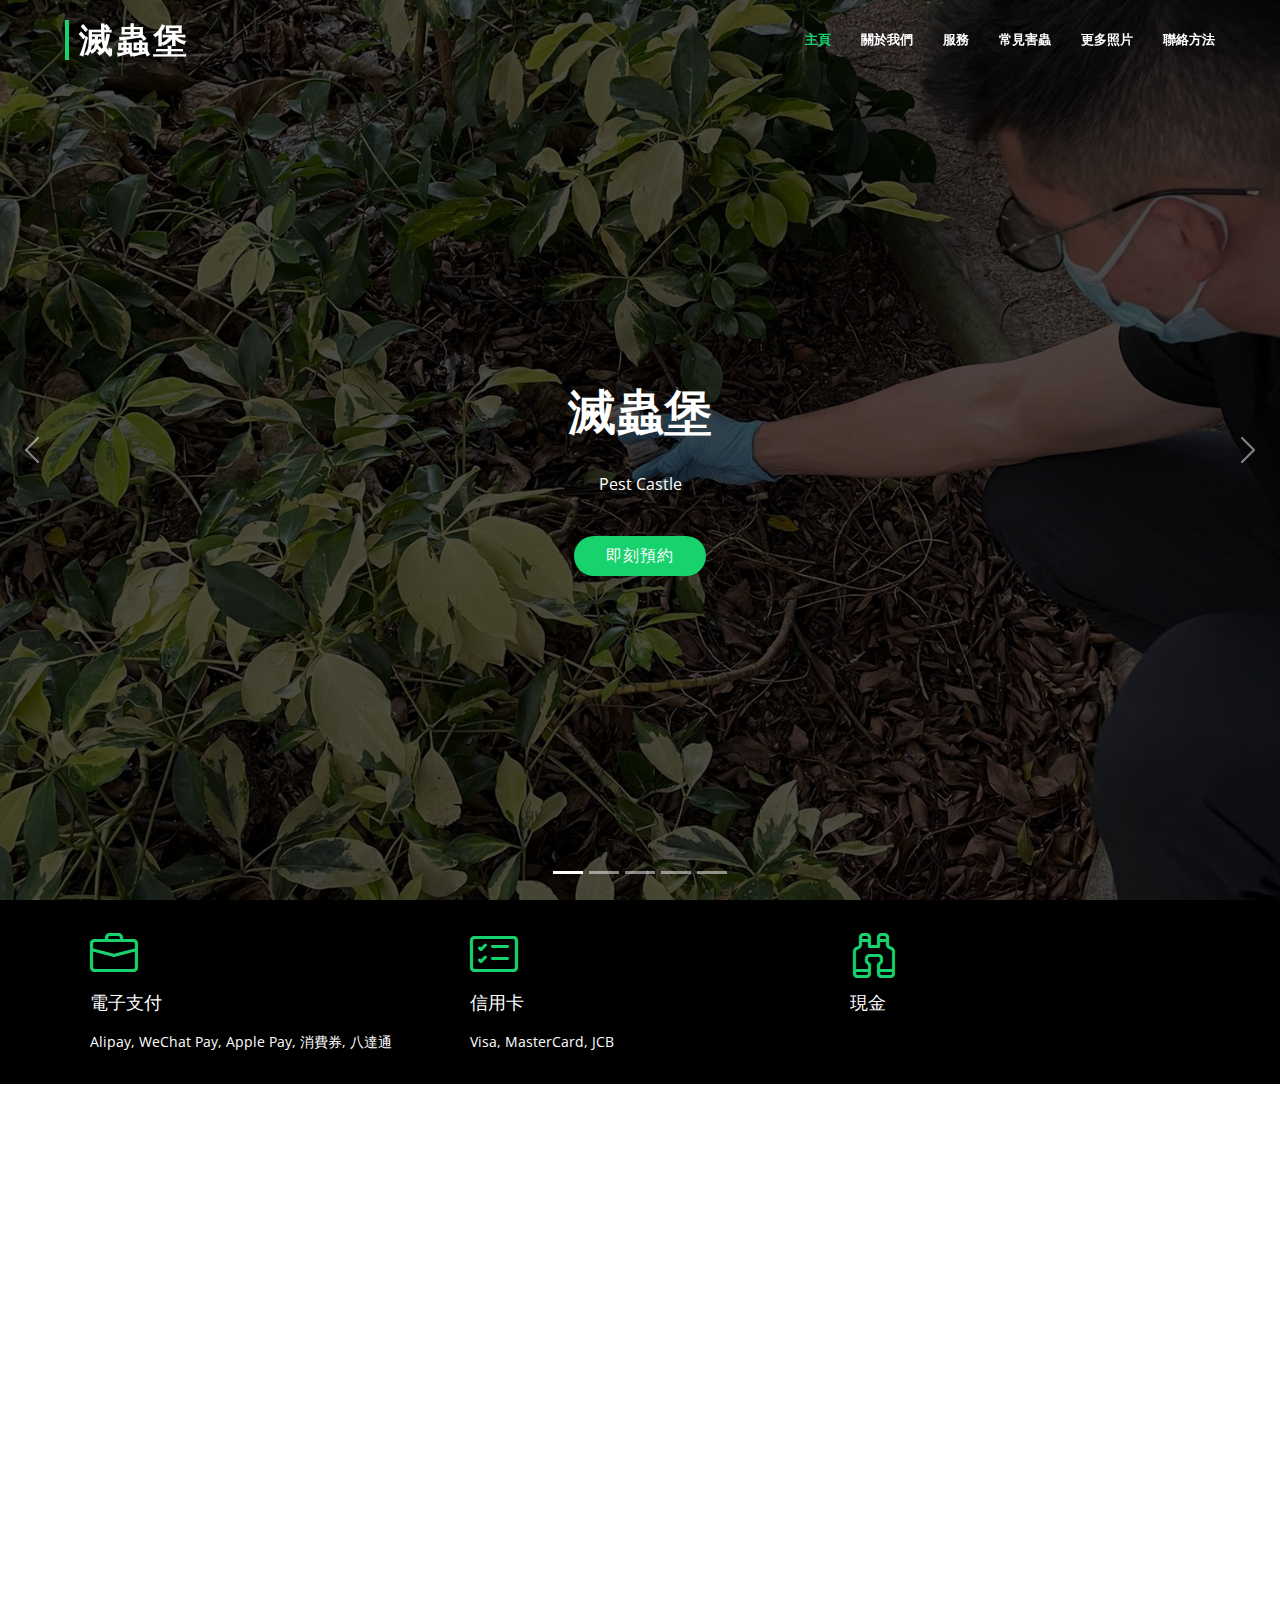
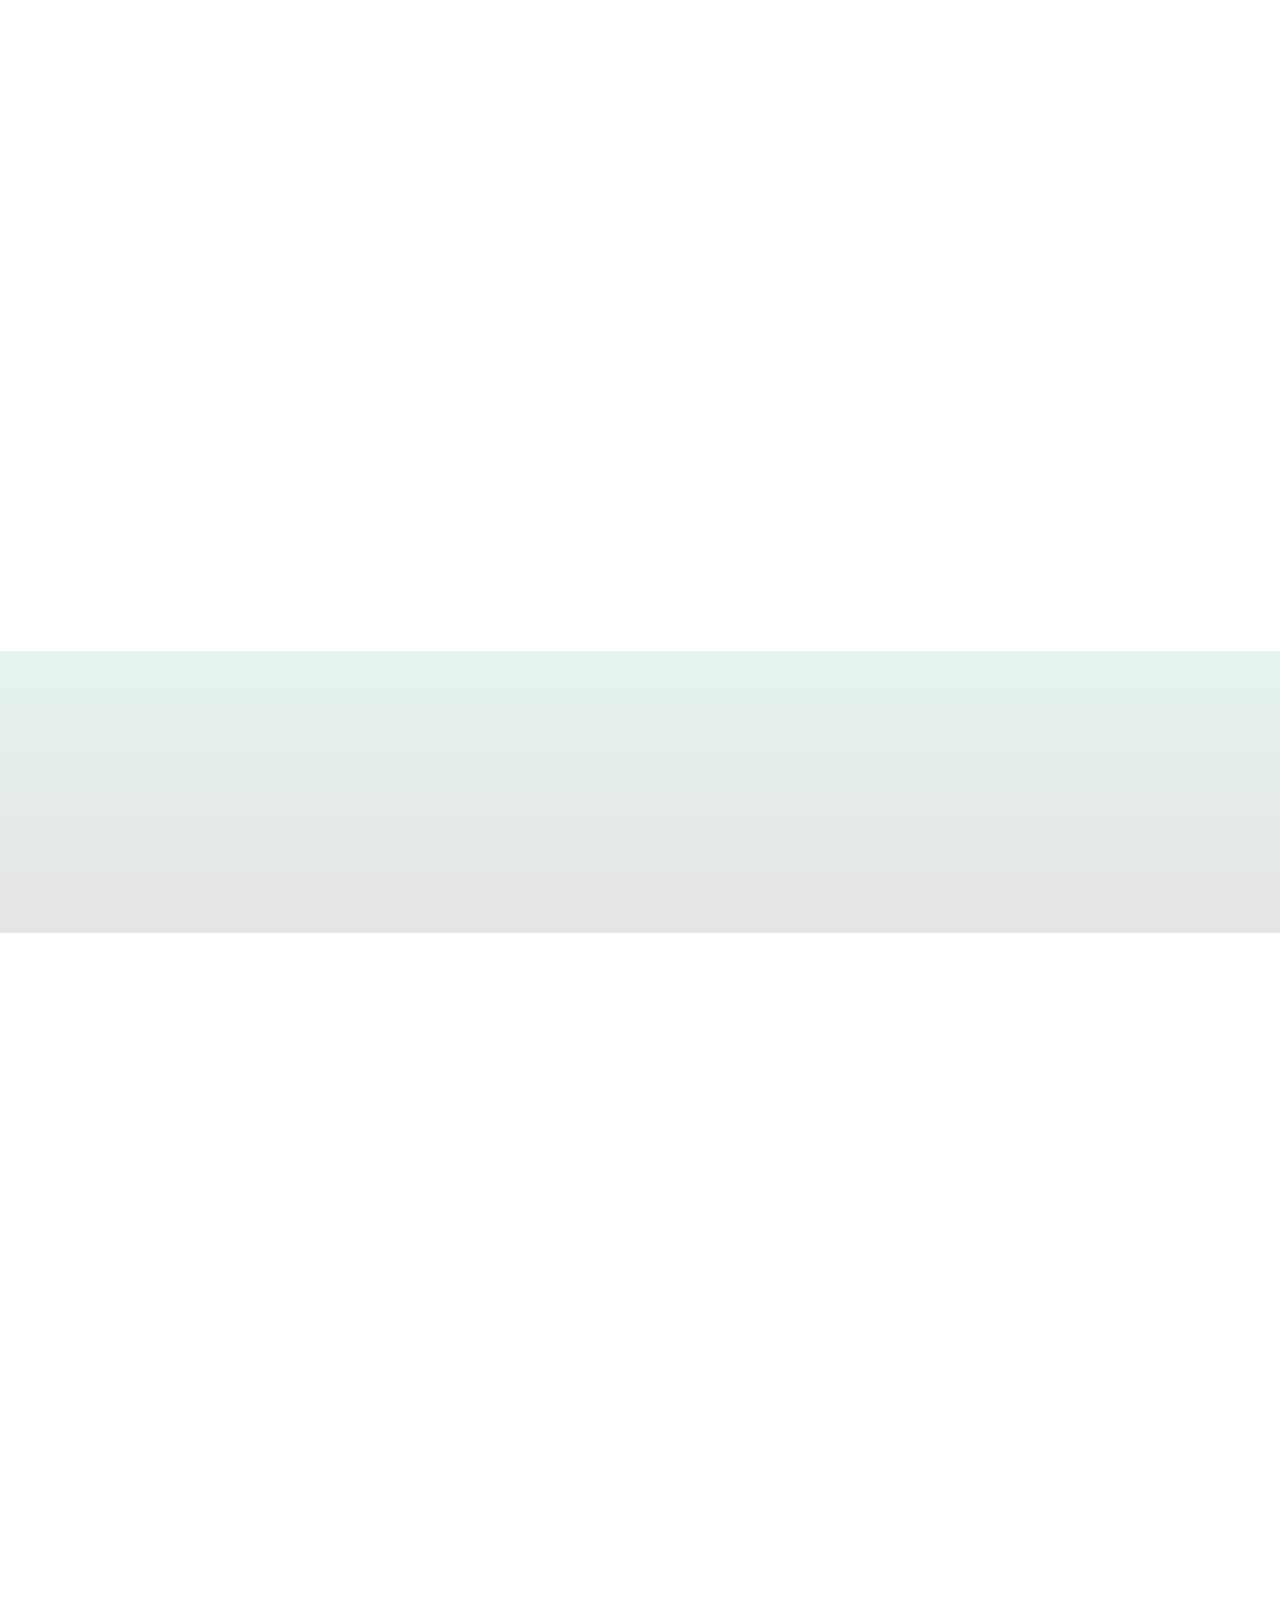
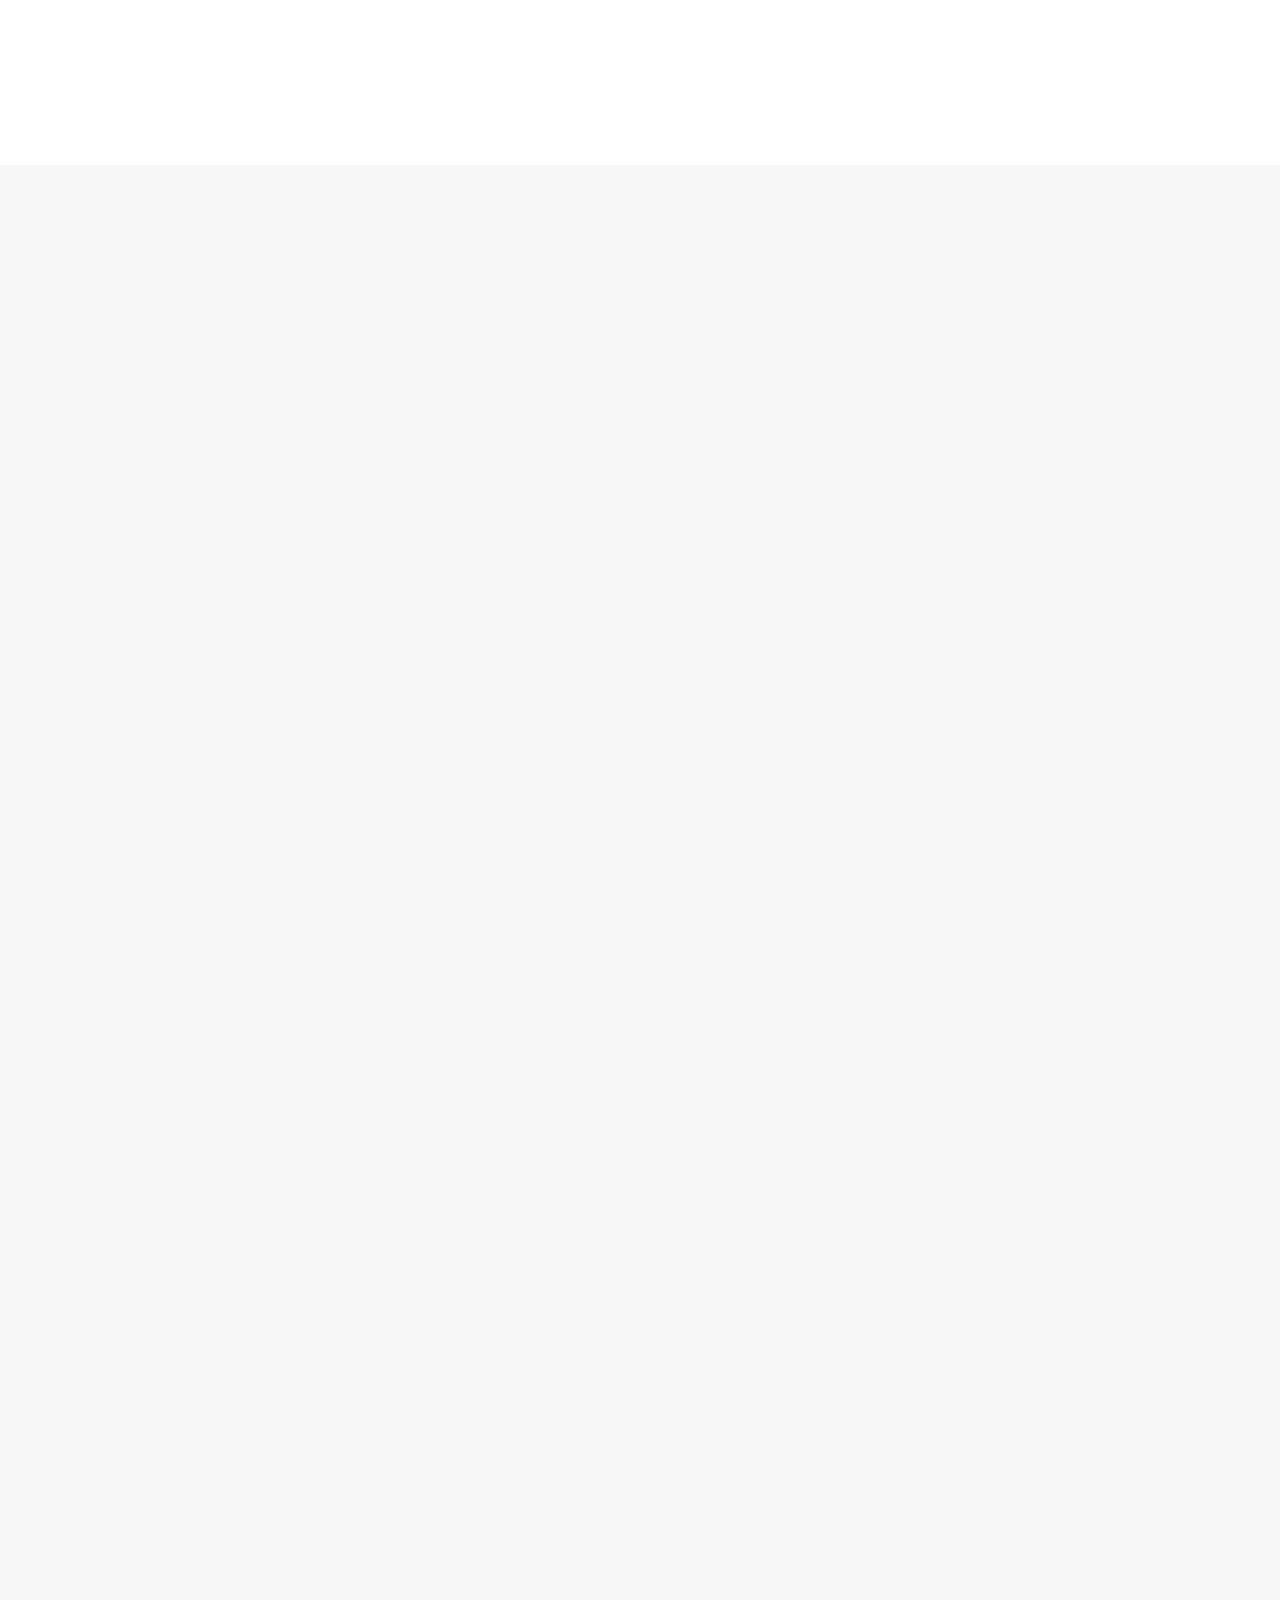
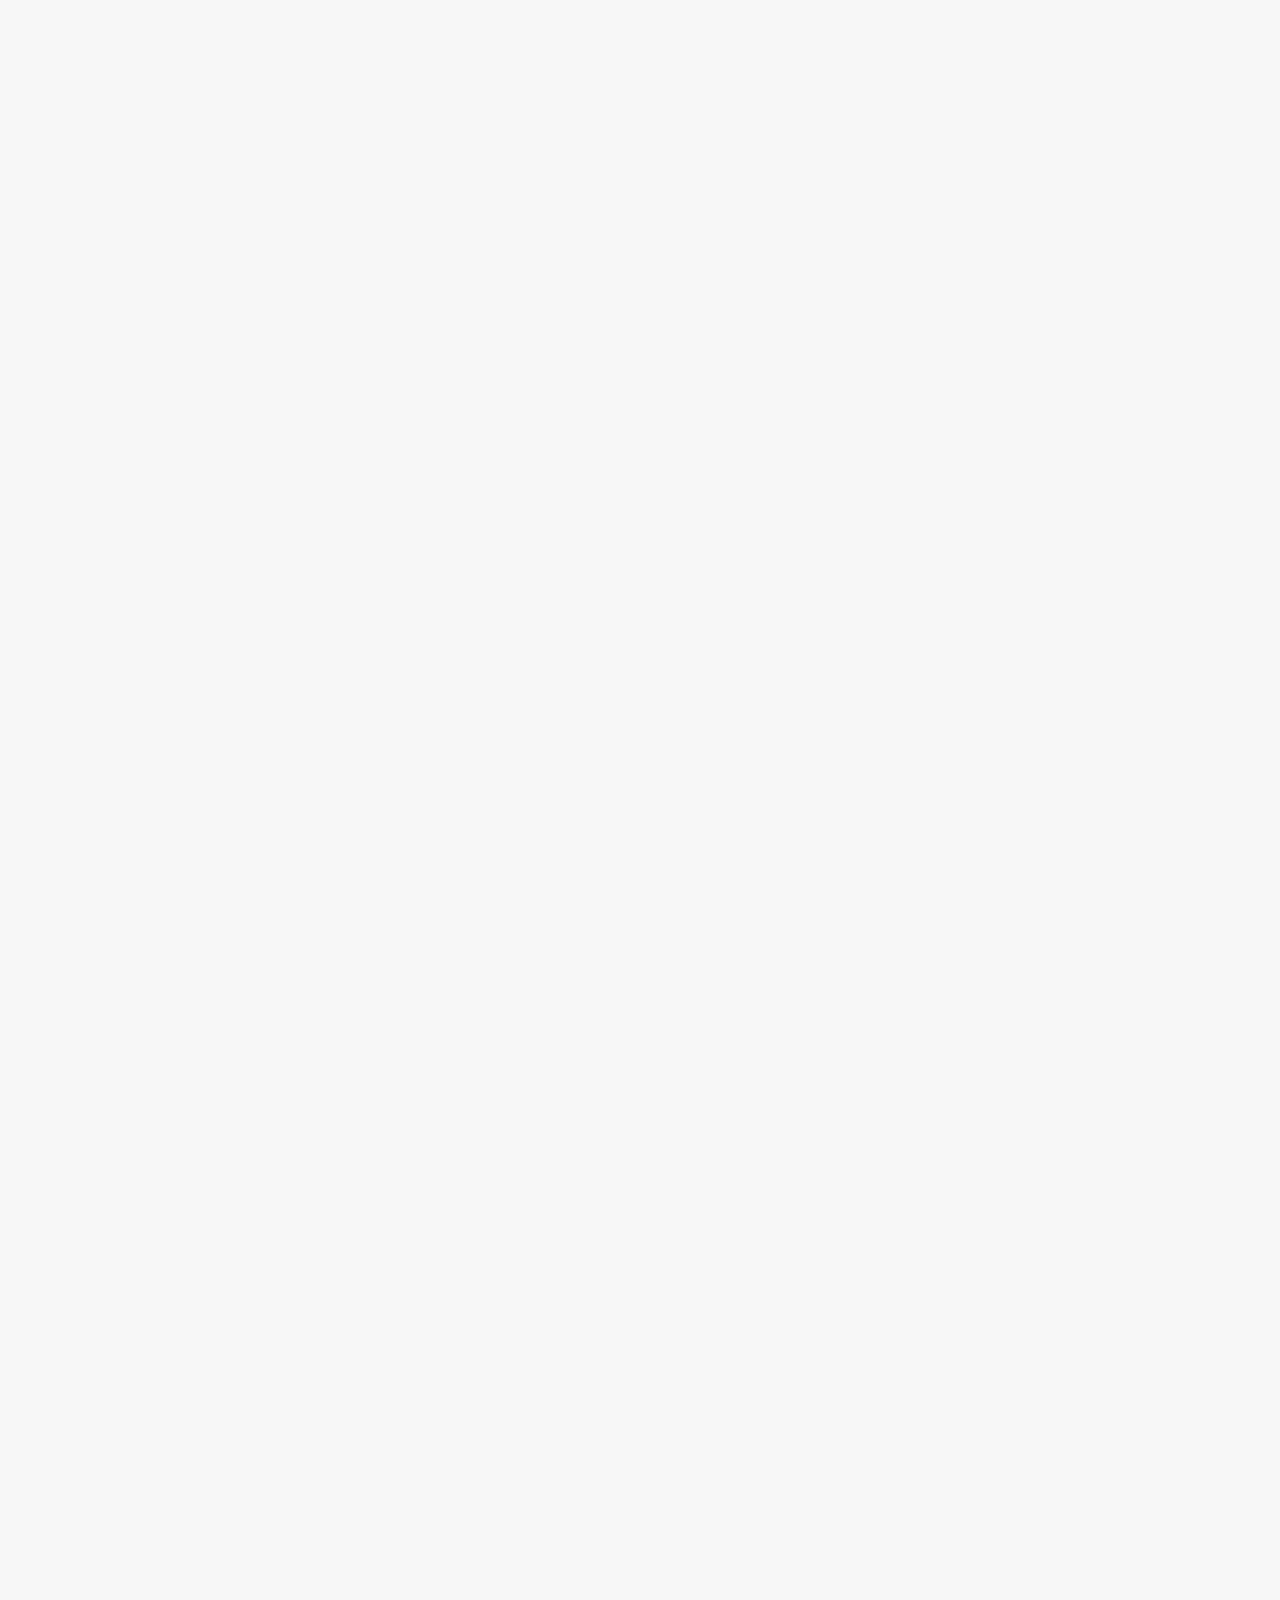
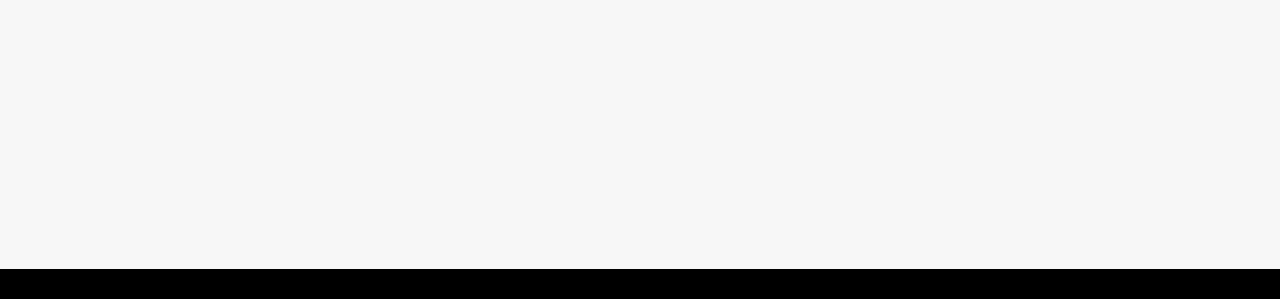
==== commit 5ffaeb80: "changes" ====
--- a/index.html
+++ b/index.html
@@ -5,7 +5,7 @@
   <meta charset="utf-8">
   <meta content="width=device-width, initial-scale=1.0" name="viewport">
 
-  <title>Bug Killer</title>
+  <title>滅蟲堡 Pest Castle</title>
   <meta content="" name="description">
   <meta content="" name="keywords">
 
@@ -14,7 +14,8 @@
   <link href="assets/img/apple-touch-icon.png" rel="apple-touch-icon"> -->
 
   <!-- Google Fonts -->
-  <link href="https://fonts.googleapis.com/css?family=Open+Sans:300,300i,400,400i,700,700i|Montserrat:300,400,500,700" rel="stylesheet">
+  <link href="https://fonts.googleapis.com/css?family=Open+Sans:300,300i,400,400i,700,700i|Montserrat:300,400,500,700"
+    rel="stylesheet">
 
   <!-- Vendor CSS Files -->
   <link href="assets/vendor/animate.css/animate.min.css" rel="stylesheet">
@@ -26,13 +27,8 @@
 
   <!-- Template Main CSS File -->
   <link href="assets/css/style.css" rel="stylesheet">
-
-  <!-- =======================================================
-  * Template Name: BizPage - v5.10.1
-  * Template URL: https://bootstrapmade.com/bizpage-bootstrap-business-template/
-  * Author: BootstrapMade.com
-  * License: https://bootstrapmade.com/license/
-  ======================================================== -->
+  <script src="https://code.jquery.com/jquery-3.6.2.js" integrity="sha256-pkn2CUZmheSeyssYw3vMp1+xyub4m+e+QK4sQskvuo4="
+    crossorigin="anonymous"></script>
 </head>
 
 <body>
@@ -72,7 +68,7 @@
                   <li><a href="#">Drop Down 4</a></li>
                 </ul>
               </li> -->
-              <li><a class="nav-link scrollto" href="#contact">Contact</a></li>
+              <li><a class="nav-link scrollto" href="#contact">聯絡方法</a></li>
             </ul>
             <i class="bi bi-list mobile-nav-toggle"></i>
           </nav><!-- .navbar -->
@@ -96,7 +92,8 @@
               <div class="container">
                 <h2 class="animate__animated animate__fadeInDown">滅蟲堡</h2>
                 <p class="animate__animated animate__fadeInUp">Pest Castle</p>
-                <a href="#featured-services" class="btn-get-started scrollto animate__animated animate__fadeInUp">即刻預約</a>
+                <a href="#featured-services"
+                  class="btn-get-started scrollto animate__animated animate__fadeInUp">即刻預約</a>
               </div>
             </div>
           </div>
@@ -105,8 +102,10 @@
             <div class="carousel-container">
               <div class="container">
                 <h2 class="animate__animated animate__fadeInDown">滅蚊</h2>
-                <p class="animate__animated animate__fadeInUp">滅蚊工作一般分為冷霧和熱霧。主要是把注滿除害劑的手噴壺噴在適當位置，例如: 渠口位、坑渠道、死角位、雪櫃後、電線板後、洗手盆下面、花草位等等，令蚊蟲不再滋生。</p>
-                <a href="#featured-services" class="btn-get-started scrollto animate__animated animate__fadeInUp">即刻預約</a>
+                <p class="animate__animated animate__fadeInUp">滅蚊工作一般分為冷霧和熱霧。主要是把注滿除害劑的手噴壺噴在適當位置，例如:
+                  渠口位、坑渠道、死角位、雪櫃後、電線板後、洗手盆下面、花草位等等，令蚊蟲不再滋生。</p>
+                <a href="#featured-services"
+                  class="btn-get-started scrollto animate__animated animate__fadeInUp">即刻預約</a>
               </div>
             </div>
           </div>
@@ -115,8 +114,10 @@
             <div class="carousel-container">
               <div class="container">
                 <h2 class="animate__animated animate__fadeInDown">滅鼠</h2>
-                <p class="animate__animated animate__fadeInUp">滅鼠工作一般是用藥餌。分別是老鼠膠板、老鼠籠、老鼠蠟的工具。放好藥餌後我們會在旁貼上”附近有鼠餌 請勿觸碰”，警示兒童及寵物主人。</p>
-                <a href="#featured-services" class="btn-get-started scrollto animate__animated animate__fadeInUp">即刻預約</a>
+                <p class="animate__animated animate__fadeInUp">滅鼠工作一般是用藥餌。分別是老鼠膠板、老鼠籠、老鼠蠟的工具。放好藥餌後我們會在旁貼上”附近有鼠餌
+                  請勿觸碰”，警示兒童及寵物主人。</p>
+                <a href="#featured-services"
+                  class="btn-get-started scrollto animate__animated animate__fadeInUp">即刻預約</a>
               </div>
             </div>
           </div>
@@ -125,8 +126,10 @@
             <div class="carousel-container">
               <div class="container">
                 <h2 class="animate__animated animate__fadeInDown">處理蜂巢</h2>
-                <p class="animate__animated animate__fadeInUp">處理蜂巢的工作會事先穿好保護裝備，例如: 保護衣及防蜜蜂頭罩。並驅散附近的行人。我們會用氣體除害劑或滅蟲除害劑先把巢內蜜蜂滅掉，再用鋸把蜂巢移除。</p>
-                <a href="#featured-services" class="btn-get-started scrollto animate__animated animate__fadeInUp">即刻預約</a>
+                <p class="animate__animated animate__fadeInUp">處理蜂巢的工作會事先穿好保護裝備，例如:
+                  保護衣及防蜜蜂頭罩。並驅散附近的行人。我們會用氣體除害劑或滅蟲除害劑先把巢內蜜蜂滅掉，再用鋸把蜂巢移除。</p>
+                <a href="#featured-services"
+                  class="btn-get-started scrollto animate__animated animate__fadeInUp">即刻預約</a>
               </div>
             </div>
           </div>
@@ -135,8 +138,10 @@
             <div class="carousel-container">
               <div class="container">
                 <h2 class="animate__animated animate__fadeInDown">消毒工作</h2>
-                <p class="animate__animated animate__fadeInUp">消毒工作先穿上保護衣，把注滿消毒液的ULV機噴在適當位置，可有效殺死大部分細菌。一般會為家居、辦工室等室內地方進行服務。</p>
-                <a href="#featured-services" class="btn-get-started scrollto animate__animated animate__fadeInUp">即刻預約</a>
+                <p class="animate__animated animate__fadeInUp">
+                  消毒工作先穿上保護衣，把注滿消毒液的ULV機噴在適當位置，可有效殺死大部分細菌。一般會為家居、辦工室等室內地方進行服務。</p>
+                <a href="#featured-services"
+                  class="btn-get-started scrollto animate__animated animate__fadeInUp">即刻預約</a>
               </div>
             </div>
           </div>
@@ -190,7 +195,7 @@
 
         <header class="section-header">
           <h3>About Us</h3>
-          <p>我們緻力減少碳排放、減少廢物、提升能源效率和使用對自然環境無害的產品。</p>
+          <p>專業、積極、有效</p>
         </header>
 
         <div class="row about-cols">
@@ -203,16 +208,16 @@
               </div>
               <h2 class="title"><a href="#">業務</a></h2>
               <p>
-                清潔管理上可提供包括商廈，住宅，店舖，工廈，學校及公營或私營機構清潔管理服務。
+                本公司為社企、餐廳、住宅、辦公室、地盤、學校等進行服務，我們會提供去除或預防害蟲或清潔服務
               </p>
               <hr style="margin-left: 10px;margin-right: 10px;">
               <p>
-                在滅蟲上工作經驗豐富，提供環境評估及建議，蟲害控製從任何服務角度，可全方位提供管理及工作計劃，包括白蟻，蚊，蟑螂及老鼠。
-              </p> 
-              <hr style="margin-left: 10px;margin-right: 10px;">
+                我們更會為基層人士提供服務，以優惠價錢服務社會。
+              </p>
+              <!-- <hr style="margin-left: 10px;margin-right: 10px;">
               <p style="padding-bottom: 40px;">
               產品服務上，本公司可提供客戶一般實務性產品，以及綠色環境及創新科技產品資訊。
-              </p>
+              </p> -->
             </div>
           </div>
 
@@ -222,13 +227,13 @@
                 <img src="assets/img/about-plan.jpg" alt="" class="img-fluid">
                 <div class="icon"><i class="bi bi-brightness-high"></i></div>
               </div>
-              <h2 class="title"><a href="#">以人為本 以客為尊</a></h2>
+              <h2 class="title"><a href="#">專業、積極、有效</a></h2>
               <p>
-                在為客戶提供滅蟲、清潔、產品服務中，我們的專業團隊憑著豐富的經驗和出色的專業技能，獲得不少客戶的讚許。我們了解不同客戶可能有不同的要求和標準，我們融合經驗和才能，以達到客戶的期望。
+                追求專業、積極、有效是我們宗旨
               </p>
               <hr style="margin-left: 10px;margin-right: 10px;">
               <p style="padding-bottom: 40px;">
-                過去幾年我們以合理的價格提供優質服務，在本地市場均備受認同和讚賞。
+                我們提供高質素及專業技術給客戶，會為客戶分析不同個案，積極跟進問題，從而提供合適有效方案給客戶。本公司專業團隊已有十多年豐富經驗，有能力為客戶解決蟲害問題
               </p>
             </div>
           </div>
@@ -239,13 +244,13 @@
                 <img src="assets/img/about-vision.jpg" alt="" class="img-fluid">
                 <div class="icon"><i class="bi bi-calendar4-week"></i></div>
               </div>
-              <h2 class="title"><a href="#">優質服務</a></h2>
+              <h2 class="title"><a href="#">科技</a></h2>
               <p>
-                我們是一家專業提供專業滅蟲，防蟲，消毒，清潔服務完善的環衛公司。公司在過去短短數年間得到迅速且全面的發展。
+                我們用創新科技達至有效成果
               </p>
               <hr style="margin-left: 10px;margin-right: 10px;">
               <p style="padding-bottom: 40px;">
-                我們一直本著「以人為本」的精神，對員工保持開放並尊重的態度，重視與員工緊密溝通。至今，我們擁有龐大的服務團隊，提供優質、專業的服務與技術，了解顧客需要，幫助顧客解決問題。
+                服務包括滅蚊、滅蟑螂、焗霧、滅鼠、滅蝨、去除蜂巢、消毒服務、清潔服務等
               </p>
             </div>
           </div>
@@ -257,9 +262,9 @@
 
     <!-- ======= Services Section ======= -->
     <section id="services">
-      <div  class="container " data-aos="fade-up">
-
-        <header  class="section-header wow fadeInUp">
+      <div class="container " data-aos="fade-up">
+
+        <header class="section-header wow fadeInUp">
           <h3>服務</h3>
           <p>本公司是一間滅蟲公司，為社企、餐廳、家居、寫字樓、地盤等進行服務，我們會提供去除/預防害蟲或清潔服務。一般有以下六種服務等</p>
         </header>
@@ -279,21 +284,23 @@
           <div class="col-lg-4 col-md-6 box" data-aos="fade-up" data-aos-delay="300">
             <div class="icon"><i class="bi bi-bug-fill"></i></div>
             <h4 class="title"><a href="">滅鼠防治</a></h4>
-<!--<p class="description">Voluptatum deleniti atque corrupti quos dolores et quas molestias excepturi sint occaecati cupiditate non provident</p>-->
+            <!--<p class="description">Voluptatum deleniti atque corrupti quos dolores et quas molestias excepturi sint occaecati cupiditate non provident</p>-->
           </div>
           <div class="col-lg-4 col-md-6 box" data-aos="fade-up" data-aos-delay="200">
             <div class="icon"><i class="bi bi-bug-fill"></i></div>
             <h4 class="title"><a href="">移除蜂巢</a></h4>
-<!--<p class="description">Voluptatum deleniti atque corrupti quos dolores et quas molestias excepturi sint occaecati cupiditate non provident</p>-->
+            <!--<p class="description">Voluptatum deleniti atque corrupti quos dolores et quas molestias excepturi sint occaecati cupiditate non provident</p>-->
           </div>
           <div class="col-lg-4 col-md-6 box" data-aos="fade-up" data-aos-delay="300">
             <div class="icon"><i class="bi bi-bug-fill"></i></div>
             <h4 class="title"><a href="">白蟻防治</a></h4>
-<!--<p class="description">Voluptatum deleniti atque corrupti quos dolores et quas molestias excepturi sint occaecati cupiditate non provident</p>-->          </div>
+            <!--<p class="description">Voluptatum deleniti atque corrupti quos dolores et quas molestias excepturi sint occaecati cupiditate non provident</p>-->
+          </div>
           <div class="col-lg-4 col-md-6 box" data-aos="fade-up" data-aos-delay="400">
             <div class="icon"><i class="bi bi-bug-fill"></i></div>
             <h4 class="title"><a href="">防蛇</a></h4>
-<!--<p class="description">Voluptatum deleniti atque corrupti quos dolores et quas molestias excepturi sint occaecati cupiditate non provident</p>-->          </div>
+            <!--<p class="description">Voluptatum deleniti atque corrupti quos dolores et quas molestias excepturi sint occaecati cupiditate non provident</p>-->
+          </div>
 
         </div>
 
@@ -304,7 +311,7 @@
     <section id="call-to-action">
       <div class="container text-center" data-aos="zoom-in">
         <h3>蟲害可大可小!</h3>
-        <p> Slogon </p>
+        <p> 仲諗咁多? </p>
         <a class="cta-btn" href="#">即刻滅蟲!</a>
       </div>
     </section><!-- End Call To Action Section -->
@@ -321,31 +328,36 @@
         <div class="skills-content">
 
           <div class="progress">
-            <div class="progress-bar bg-success" role="progressbar" aria-valuenow="90" aria-valuemin="0" aria-valuemax="100">
+            <div class="progress-bar bg-success" role="progressbar" aria-valuenow="90" aria-valuemin="0"
+              aria-valuemax="100">
               <span class="skill">五星好評<i class="val">90%</i></span>
             </div>
           </div>
 
           <div class="progress">
-            <div class="progress-bar bg-info" role="progressbar" aria-valuenow="35" aria-valuemin="0" aria-valuemax="100">
+            <div class="progress-bar bg-info" role="progressbar" aria-valuenow="35" aria-valuemin="0"
+              aria-valuemax="100">
               <span class="skill">四星好評<i class="val">5%</i></span>
             </div>
           </div>
 
           <div class="progress">
-            <div class="progress-bar bg-warning" role="progressbar" aria-valuenow="33" aria-valuemin="0" aria-valuemax="100">
+            <div class="progress-bar bg-warning" role="progressbar" aria-valuenow="33" aria-valuemin="0"
+              aria-valuemax="100">
               <span class="skill">三星中評<i class="val">3%</i></span>
             </div>
           </div>
 
           <div class="progress">
-            <div class="progress-bar bg-danger" role="progressbar" aria-valuenow="32" aria-valuemin="0" aria-valuemax="100">
+            <div class="progress-bar bg-danger" role="progressbar" aria-valuenow="32" aria-valuemin="0"
+              aria-valuemax="100">
               <span class="skill">二星差評<i class="val">2%</i></span>
             </div>
           </div>
 
           <div class="progress">
-            <div class="progress-bar bg-danger" role="progressbar" aria-valuenow="30" aria-valuemin="0" aria-valuemax="100">
+            <div class="progress-bar bg-danger" role="progressbar" aria-valuenow="30" aria-valuemin="0"
+              aria-valuemax="100">
               <span class="skill">一星差評<i class="val">0%</i></span>
             </div>
           </div>
@@ -367,22 +379,26 @@
         <div class="row counters">
 
           <div class="col-lg-3 col-6 text-center">
-            <span data-purecounter-start="0" data-purecounter-end="232" data-purecounter-duration="1" class="purecounter"></span>
+            <span data-purecounter-start="0" data-purecounter-end="232" data-purecounter-duration="1"
+              class="purecounter"></span>
             <p>客戶數量</p>
           </div>
 
           <div class="col-lg-3 col-6 text-center">
-            <span data-purecounter-start="0" data-purecounter-end="421" data-purecounter-duration="1" class="purecounter"></span>
+            <span data-purecounter-start="0" data-purecounter-end="421" data-purecounter-duration="1"
+              class="purecounter"></span>
             <p>完成任務</p>
           </div>
 
           <div class="col-lg-3 col-6 text-center">
-            <span data-purecounter-start="0" data-purecounter-end="1364" data-purecounter-duration="1" class="purecounter"></span>
+            <span data-purecounter-start="0" data-purecounter-end="1364" data-purecounter-duration="1"
+              class="purecounter"></span>
             <p>服務時數</p>
           </div>
 
           <div class="col-lg-3 col-6 text-center">
-            <span data-purecounter-start="0" data-purecounter-end="38" data-purecounter-duration="1" class="purecounter"></span>
+            <span data-purecounter-start="0" data-purecounter-end="38" data-purecounter-duration="1"
+              class="purecounter"></span>
             <p>團隊人數</p>
           </div>
 
@@ -414,211 +430,254 @@
         </div>
       </div> -->
 
-      <div class="row portfolio-container" data-aos="fade-up" data-aos-delay="200">
-
-        <div class="col-lg-4 col-md-6 portfolio-item filter-app">
-          <div class="portfolio-wrap">
-            <figure>
-              <img src="https://www.artlife.com.hk/wp-content/uploads/2020/03/%E5%8D%9C%E6%B3%A5%E5%A4%A9%E6%95%B5-500x301.jpg" class="img-fluid" alt="">
-              <a href="https://www.artlife.com.hk/wp-content/uploads/2020/03/%E5%8D%9C%E6%B3%A5%E5%A4%A9%E6%95%B5-500x301.jpg" class="link-preview portfolio-lightbox" data-gallery="portfolioGallery"><i class="bi bi-plus"></i></a>
-              <a href="https://en.wikipedia.org/wiki/Psocoptera" target="_blank" title="More Details" class="link-details"><i class="bi bi-link"></i></a>
-            </figure>
-
-            <div class="portfolio-info">
-              <h4><a>卜泥 (Booklouse)</a></h4>
-            </div>
-          </div>
-        </div>
-
-        <div class="col-lg-4 col-md-6 portfolio-item filter-web">
-          <div class="portfolio-wrap">
-            <figure>
-              <img src="https://pic1.zhimg.com/v2-5c523ab93c89ba75638fbc07cb7925ce_1440w.jpg?source=172ae18b" class="img-fluid" alt="">
-              <a href="https://pic1.zhimg.com/v2-5c523ab93c89ba75638fbc07cb7925ce_1440w.jpg?source=172ae18b" class="link-preview portfolio-lightbox" data-gallery="portfolioGallery"><i class="bi bi-plus"></i></a>
-              <a href="https://zh.m.wikipedia.org/zh-hk/%E8%A0%B9%E9%AD%9A" target="_blank" title="More Details" class="link-details"><i class="bi bi-link"></i></a>
-            </figure>
-
-            <div class="portfolio-info">
-              <h4><a>衣魚 (Silverfish)</a></h4>
-            </div>
-          </div>
-        </div>
-
-        <div class="col-lg-4 col-md-6 portfolio-item filter-app">
-          <div class="portfolio-wrap">
-            <figure>
-              <img src="http://1.bp.blogspot.com/-wxt_Pe7IfjY/WVj_pMeWKvI/AAAAAAAABpo/zDoCydXLRW0ziR9E3SVMsAy09M1PjEL9wCK4BGAYYCw/s1600/0003.jpg" class="img-fluid" alt="">
-              <a href="http://1.bp.blogspot.com/-wxt_Pe7IfjY/WVj_pMeWKvI/AAAAAAAABpo/zDoCydXLRW0ziR9E3SVMsAy09M1PjEL9wCK4BGAYYCw/s1600/0003.jpg" class="link-preview portfolio-lightbox" data-gallery="portfolioGallery"><i class="bi bi-plus"></i></a>
-              <a href="https://en.wikipedia.org/wiki/Woodworm"  target="_blank" title="More Details" class="link-details"><i class="bi bi-link"></i></a>
-            </figure>
-
-            <div class="portfolio-info">
-              <h4><a>蛀木蟲 / 粉蠹蟲 (woodworm)</a></h4>
-            </div>
-          </div>
-        </div>
-
-        <div class="col-lg-4 col-md-6 portfolio-item filter-card">
-          <div class="portfolio-wrap">
-            <figure>
-              <img src="https://a.share.photo.xuite.net/lee2227/1a4ed72/12756260/643225934_m.jpg" class="img-fluid" alt="">
-              <a href="https://a.share.photo.xuite.net/lee2227/1a4ed72/12756260/643225934_m.jpg" class="link-preview portfolio-lightbox" data-gallery="portfolioGallery"><i class="bi bi-plus"></i></a>
-              <a href="https://zh.m.wikipedia.org/zh-hk/%E5%B0%96%E9%A1%8E%E6%89%81%E8%9F%B2%E7%A7%91" target="_blank" title="More Details" class="link-details"><i class="bi bi-link"></i></a>
-            </figure>
-
-            <div class="portfolio-info">
-              <h4><a>姬薪蟲/灰泥甲蟲 (Plaster Beetles)</a></h4>
-            </div>
-          </div>
-        </div>
-
-        <div class="col-lg-4 col-md-6 portfolio-item filter-web">
-          <div class="portfolio-wrap">
-            <figure>
-              <img src="https://fsv.cmoney.tw/cmstatic/notes/content/738607/20190314184206012_XL.jpg" class="img-fluid" alt="">
-              <a href="https://fsv.cmoney.tw/cmstatic/notes/content/738607/20190314184206012_XL.jpg" class="link-preview portfolio-lightbox" data-gallery="portfolioGallery"><i class="bi bi-plus"></i></a>
-              <a href="https://zh.wikipedia.org/zh-hk/%E8%9A%82%E8%9A%81" target="_blank" title="More Details" class="link-details"><i class="bi bi-link"></i></a>
-            </figure>
-
-            <div class="portfolio-info">
-              <h4><a>小黃家蟻、小黑蟻 (Ants)</a></h4>
-            </div>
-          </div>
-        </div>
-
-        <div class="col-lg-4 col-md-6 portfolio-item filter-app">
-          <div class="portfolio-wrap">
-            <figure>
-              <img src="https://c2.staticflickr.com/2/1493/25919409853_3258544101_z.jpg" class="img-fluid" alt="">
-              <a href="https://c2.staticflickr.com/2/1493/25919409853_3258544101_z.jpg" class="link-preview portfolio-lightbox" data-gallery="portfolioGallery"><i class="bi bi-plus"></i></a>
-              <a href="https://zh.wikipedia.org/zh-hk/%E8%A1%A3%E8%9B%BE" target="_blank" title="More Details" class="link-details"><i class="bi bi-link"></i></a>
-            </figure>
-
-            <div class="portfolio-info">
-              <h4><a>衣蛾</a></h4>
-            </div>
-          </div>
-        </div>
-
-        <div class="col-lg-4 col-md-6 portfolio-item filter-card">
-          <div class="portfolio-wrap">
-            <figure>
-              <img src="https://pansci.asia/wp-content/uploads/2016/03/d3d9446802a44259755d38e6d163e820-768x576.jpg" class="img-fluid" alt="">
-              <a href="https://pansci.asia/wp-content/uploads/2016/03/d3d9446802a44259755d38e6d163e820-768x576.jpg" class="link-preview portfolio-lightbox" data-gallery="portfolioGallery"><i class="bi bi-plus"></i></a>
-              <a href="https://zh.m.wikipedia.org/zh-hk/%E5%BD%88%E5%B0%BE%E7%9B%AE" target="_blank" title="More Details" class="link-details"><i class="bi bi-link"></i></a>
-            </figure>
-
-            <div class="portfolio-info">
-              <h4><a>跳蟲</a></h4>
-            </div>
-          </div>
-        </div>
-
-        <div class="col-lg-4 col-md-6 portfolio-item filter-card">
-          <div class="portfolio-wrap">
-            <figure>
-              <img src="https://img1s.tuliu.com//art/2022/06/05/629c1da00e52f.jpg" class="img-fluid" alt="">
-              <a href="https://img1s.tuliu.com//art/2022/06/05/629c1da00e52f.jpg" class="link-preview portfolio-lightbox" data-gallery="portfolioGallery"><i class="bi bi-plus"></i></a>
-              <a href="https://zh.m.wikipedia.org/zh-hk/%E8%B7%B3%E8%9A%A4" target="_blank" title="More Details" class="link-details"><i class="bi bi-link"></i></a>
-            </figure>
-
-            <div class="portfolio-info">
-              <h4><a>跳蚤類 (Siphonaptera)</a></h4>
-            </div>
-          </div>
-        </div>
-
-        <div class="col-lg-4 col-md-6 portfolio-item filter-web">
-          <div class="portfolio-wrap">
-            <figure>
-              <img src="https://e.share.photo.xuite.net/r0123401234/1e58350/9650416/422897248_m.jpg" class="img-fluid" alt="">
-              <a href="https://e.share.photo.xuite.net/r0123401234/1e58350/9650416/422897248_m.jpg" class="link-preview portfolio-lightbox" data-gallery="portfolioGallery"><i class="bi bi-plus"></i></a>
-              <a href="https://zh.wikipedia.org/wiki/%E8%A0%85" target="_blank" title="More Details" class="link-details"><i class="bi bi-link"></i></a>
-            </figure>
-
-            <div class="portfolio-info">
-              <h4><a>蠅類</a></h4>
-            </div>
-          </div>
-        </div>
-
-        <div class="col-lg-4 col-md-6 portfolio-item filter-web">
-          <div class="portfolio-wrap">
-            <figure>
-              <img src="https://d3gjxtgqyywct8.cloudfront.net/o2o/image/68dc316c-c6e4-4f01-b31c-d3de77c6bcc5.jpg" class="img-fluid" alt="">
-              <a href="https://d3gjxtgqyywct8.cloudfront.net/o2o/image/68dc316c-c6e4-4f01-b31c-d3de77c6bcc5.jpg" class="link-preview portfolio-lightbox" data-gallery="portfolioGallery"><i class="bi bi-plus"></i></a>
-              <a href="https://zh.m.wikipedia.org/zh-hant/%E5%AE%A4%E5%A1%B5%E8%9F%8E%E5%B1%AC" target="_blank" title="More Details" class="link-details"><i class="bi bi-link"></i></a>
-            </figure>
-
-            <div class="portfolio-info">
-              <h4><a>塵蟎</a></h4>
-            </div>
-          </div>
-        </div>
-
-        <div class="col-lg-4 col-md-6 portfolio-item filter-web">
-          <div class="portfolio-wrap">
-            <figure>
-              <img src="https://upload.wikimedia.org/wikipedia/commons/d/d3/Clogmia_albipunctata.jpg" class="img-fluid" alt="">
-              <a href="https://upload.wikimedia.org/wikipedia/commons/d/d3/Clogmia_albipunctata.jpg" class="link-preview portfolio-lightbox" data-gallery="portfolioGallery"><i class="bi bi-plus"></i></a>
-              <a href="https://zh.wikipedia.org/wiki/%E8%9B%BE%E8%9A%8B%E7%A7%91" target="_blank" title="More Details" class="link-details"><i class="bi bi-link"></i></a>
-            </figure> 
-
-            <div class="portfolio-info">
-              <h4><a>蛾蚋</a></h4>
-            </div>
-          </div>
-        </div>
-
-        <div class="col-lg-4 col-md-6 portfolio-item filter-web">
-          <div class="portfolio-wrap">
-            <figure>
-              <img src="https://pic.baike.soso.com/ugc/baikepic2/0/20220406134440-1392107857_png_457_402_378047.jpg/800" class="img-fluid" alt="">
-              <a href="https://pic.baike.soso.com/ugc/baikepic2/0/20220406134440-1392107857_png_457_402_378047.jpg/800" class="link-preview portfolio-lightbox" data-gallery="portfolioGallery"><i class="bi bi-plus"></i></a>
-              <a href="https://zh.wikipedia.org/zh-hk/%E8%8D%94%E8%9D%BD" target="_blank" title="More Details" class="link-details"><i class="bi bi-link"></i></a>
-            </figure>
-
-            <div class="portfolio-info">
-              <h4><a>臭屁蟲</a></h4>
-            </div>
-          </div>
-        </div>
-
-        <div class="col-lg-4 col-md-6 portfolio-item filter-web">
-          <div class="portfolio-wrap">
-            <figure>
-              <img src="https://na.cx/i/c1yC16U.jpg" class="img-fluid" alt="">
-              <a href="https://na.cx/i/c1yC16U.jpg" class="link-preview portfolio-lightbox" data-gallery="portfolioGallery"><i class="bi bi-plus"></i></a>
-              <a href="https://zh-yue.wikipedia.org/wiki/%E6%AA%90%E8%9B%87" target="_blank" class="link-details" title="More Details"><i class="bi bi-link"></i></a>
-            </figure>
-
-            <div class="portfolio-info">
-              <h4><a>檐蛇</a></h4>
-            </div>
-          </div>
-        </div>
-
-        <div class="col-lg-4 col-md-6 portfolio-item filter-web">
-          <div class="portfolio-wrap">
-            <figure>
-              <img src="http://www.stdaily.com/cehua/HHY/2021-03/30/1100452/images/91d20323854c47db9edde58aa92882fe.jpg" class="img-fluid" alt="">
-              <a href="http://www.stdaily.com/cehua/HHY/2021-03/30/1100452/images/91d20323854c47db9edde58aa92882fe.jpg" class="link-preview portfolio-lightbox" data-gallery="portfolioGallery"><i class="bi bi-plus"></i></a>
-              <a href="https://zh.m.wikipedia.org/zh-hk/%E5%85%A5%E4%BE%B5%E7%BA%A2%E7%81%AB%E8%9A%81" target="_blank" class="link-details" title="More Details"><i class="bi bi-link"></i></a>
-            </figure>
-
-            <div class="portfolio-info">
-              <h4><a>紅火蟻</a></h4>  
-            </div>
-          </div>
-        </div>
-
-      </div>
+        <div class="row portfolio-container" data-aos="fade-up" data-aos-delay="200">
+
+          <div class="col-lg-4 col-md-6 portfolio-item filter-app">
+            <div class="portfolio-wrap">
+              <figure>
+                <img
+                  src="https://www.artlife.com.hk/wp-content/uploads/2020/03/%E5%8D%9C%E6%B3%A5%E5%A4%A9%E6%95%B5-500x301.jpg"
+                  class="img-fluid" alt="">
+                <a href="https://www.artlife.com.hk/wp-content/uploads/2020/03/%E5%8D%9C%E6%B3%A5%E5%A4%A9%E6%95%B5-500x301.jpg"
+                  class="link-preview portfolio-lightbox" data-gallery="portfolioGallery"><i class="bi bi-plus"></i></a>
+                <a href="https://en.wikipedia.org/wiki/Psocoptera" target="_blank" title="More Details"
+                  class="link-details"><i class="bi bi-link"></i></a>
+              </figure>
+
+              <div class="portfolio-info">
+                <h4><a>卜泥 (Booklouse)</a></h4>
+              </div>
+            </div>
+          </div>
+
+          <div class="col-lg-4 col-md-6 portfolio-item filter-web">
+            <div class="portfolio-wrap">
+              <figure>
+                <img src="https://pic1.zhimg.com/v2-5c523ab93c89ba75638fbc07cb7925ce_1440w.jpg?source=172ae18b"
+                  class="img-fluid" alt="">
+                <a href="https://pic1.zhimg.com/v2-5c523ab93c89ba75638fbc07cb7925ce_1440w.jpg?source=172ae18b"
+                  class="link-preview portfolio-lightbox" data-gallery="portfolioGallery"><i class="bi bi-plus"></i></a>
+                <a href="https://zh.m.wikipedia.org/zh-hk/%E8%A0%B9%E9%AD%9A" target="_blank" title="More Details"
+                  class="link-details"><i class="bi bi-link"></i></a>
+              </figure>
+
+              <div class="portfolio-info">
+                <h4><a>衣魚 (Silverfish)</a></h4>
+              </div>
+            </div>
+          </div>
+
+          <div class="col-lg-4 col-md-6 portfolio-item filter-app">
+            <div class="portfolio-wrap">
+              <figure>
+                <img
+                  src="http://1.bp.blogspot.com/-wxt_Pe7IfjY/WVj_pMeWKvI/AAAAAAAABpo/zDoCydXLRW0ziR9E3SVMsAy09M1PjEL9wCK4BGAYYCw/s1600/0003.jpg"
+                  class="img-fluid" alt="">
+                <a href="http://1.bp.blogspot.com/-wxt_Pe7IfjY/WVj_pMeWKvI/AAAAAAAABpo/zDoCydXLRW0ziR9E3SVMsAy09M1PjEL9wCK4BGAYYCw/s1600/0003.jpg"
+                  class="link-preview portfolio-lightbox" data-gallery="portfolioGallery"><i class="bi bi-plus"></i></a>
+                <a href="https://en.wikipedia.org/wiki/Woodworm" target="_blank" title="More Details"
+                  class="link-details"><i class="bi bi-link"></i></a>
+              </figure>
+
+              <div class="portfolio-info">
+                <h4><a>蛀木蟲 / 粉蠹蟲 (woodworm)</a></h4>
+              </div>
+            </div>
+          </div>
+
+          <div class="col-lg-4 col-md-6 portfolio-item filter-card">
+            <div class="portfolio-wrap">
+              <figure>
+                <img src="https://a.share.photo.xuite.net/lee2227/1a4ed72/12756260/643225934_m.jpg" class="img-fluid"
+                  alt="">
+                <a href="https://a.share.photo.xuite.net/lee2227/1a4ed72/12756260/643225934_m.jpg"
+                  class="link-preview portfolio-lightbox" data-gallery="portfolioGallery"><i class="bi bi-plus"></i></a>
+                <a href="https://zh.m.wikipedia.org/zh-hk/%E5%B0%96%E9%A1%8E%E6%89%81%E8%9F%B2%E7%A7%91" target="_blank"
+                  title="More Details" class="link-details"><i class="bi bi-link"></i></a>
+              </figure>
+
+              <div class="portfolio-info">
+                <h4><a>姬薪蟲/灰泥甲蟲 (Plaster Beetles)</a></h4>
+              </div>
+            </div>
+          </div>
+
+          <div class="col-lg-4 col-md-6 portfolio-item filter-web">
+            <div class="portfolio-wrap">
+              <figure>
+                <img src="https://fsv.cmoney.tw/cmstatic/notes/content/738607/20190314184206012_XL.jpg"
+                  class="img-fluid" alt="">
+                <a href="https://fsv.cmoney.tw/cmstatic/notes/content/738607/20190314184206012_XL.jpg"
+                  class="link-preview portfolio-lightbox" data-gallery="portfolioGallery"><i class="bi bi-plus"></i></a>
+                <a href="https://zh.wikipedia.org/zh-hk/%E8%9A%82%E8%9A%81" target="_blank" title="More Details"
+                  class="link-details"><i class="bi bi-link"></i></a>
+              </figure>
+
+              <div class="portfolio-info">
+                <h4><a>小黃家蟻、小黑蟻 (Ants)</a></h4>
+              </div>
+            </div>
+          </div>
+
+          <div class="col-lg-4 col-md-6 portfolio-item filter-app">
+            <div class="portfolio-wrap">
+              <figure>
+                <img src="https://c2.staticflickr.com/2/1493/25919409853_3258544101_z.jpg" class="img-fluid" alt="">
+                <a href="https://c2.staticflickr.com/2/1493/25919409853_3258544101_z.jpg"
+                  class="link-preview portfolio-lightbox" data-gallery="portfolioGallery"><i class="bi bi-plus"></i></a>
+                <a href="https://zh.wikipedia.org/zh-hk/%E8%A1%A3%E8%9B%BE" target="_blank" title="More Details"
+                  class="link-details"><i class="bi bi-link"></i></a>
+              </figure>
+
+              <div class="portfolio-info">
+                <h4><a>衣蛾</a></h4>
+              </div>
+            </div>
+          </div>
+
+          <div class="col-lg-4 col-md-6 portfolio-item filter-card">
+            <div class="portfolio-wrap">
+              <figure>
+                <img src="https://pansci.asia/wp-content/uploads/2016/03/d3d9446802a44259755d38e6d163e820-768x576.jpg"
+                  class="img-fluid" alt="">
+                <a href="https://pansci.asia/wp-content/uploads/2016/03/d3d9446802a44259755d38e6d163e820-768x576.jpg"
+                  class="link-preview portfolio-lightbox" data-gallery="portfolioGallery"><i class="bi bi-plus"></i></a>
+                <a href="https://zh.m.wikipedia.org/zh-hk/%E5%BD%88%E5%B0%BE%E7%9B%AE" target="_blank"
+                  title="More Details" class="link-details"><i class="bi bi-link"></i></a>
+              </figure>
+
+              <div class="portfolio-info">
+                <h4><a>跳蟲</a></h4>
+              </div>
+            </div>
+          </div>
+
+          <div class="col-lg-4 col-md-6 portfolio-item filter-card">
+            <div class="portfolio-wrap">
+              <figure>
+                <img src="https://img1s.tuliu.com//art/2022/06/05/629c1da00e52f.jpg" class="img-fluid" alt="">
+                <a href="https://img1s.tuliu.com//art/2022/06/05/629c1da00e52f.jpg"
+                  class="link-preview portfolio-lightbox" data-gallery="portfolioGallery"><i class="bi bi-plus"></i></a>
+                <a href="https://zh.m.wikipedia.org/zh-hk/%E8%B7%B3%E8%9A%A4" target="_blank" title="More Details"
+                  class="link-details"><i class="bi bi-link"></i></a>
+              </figure>
+
+              <div class="portfolio-info">
+                <h4><a>跳蚤類 (Siphonaptera)</a></h4>
+              </div>
+            </div>
+          </div>
+
+          <div class="col-lg-4 col-md-6 portfolio-item filter-web">
+            <div class="portfolio-wrap">
+              <figure>
+                <img src="https://e.share.photo.xuite.net/r0123401234/1e58350/9650416/422897248_m.jpg" class="img-fluid"
+                  alt="">
+                <a href="https://e.share.photo.xuite.net/r0123401234/1e58350/9650416/422897248_m.jpg"
+                  class="link-preview portfolio-lightbox" data-gallery="portfolioGallery"><i class="bi bi-plus"></i></a>
+                <a href="https://zh.wikipedia.org/wiki/%E8%A0%85" target="_blank" title="More Details"
+                  class="link-details"><i class="bi bi-link"></i></a>
+              </figure>
+
+              <div class="portfolio-info">
+                <h4><a>蠅類</a></h4>
+              </div>
+            </div>
+          </div>
+
+          <div class="col-lg-4 col-md-6 portfolio-item filter-web">
+            <div class="portfolio-wrap">
+              <figure>
+                <img src="https://d3gjxtgqyywct8.cloudfront.net/o2o/image/68dc316c-c6e4-4f01-b31c-d3de77c6bcc5.jpg"
+                  class="img-fluid" alt="">
+                <a href="https://d3gjxtgqyywct8.cloudfront.net/o2o/image/68dc316c-c6e4-4f01-b31c-d3de77c6bcc5.jpg"
+                  class="link-preview portfolio-lightbox" data-gallery="portfolioGallery"><i class="bi bi-plus"></i></a>
+                <a href="https://zh.m.wikipedia.org/zh-hant/%E5%AE%A4%E5%A1%B5%E8%9F%8E%E5%B1%AC" target="_blank"
+                  title="More Details" class="link-details"><i class="bi bi-link"></i></a>
+              </figure>
+
+              <div class="portfolio-info">
+                <h4><a>塵蟎</a></h4>
+              </div>
+            </div>
+          </div>
+
+          <div class="col-lg-4 col-md-6 portfolio-item filter-web">
+            <div class="portfolio-wrap">
+              <figure>
+                <img src="https://upload.wikimedia.org/wikipedia/commons/d/d3/Clogmia_albipunctata.jpg"
+                  class="img-fluid" alt="">
+                <a href="https://upload.wikimedia.org/wikipedia/commons/d/d3/Clogmia_albipunctata.jpg"
+                  class="link-preview portfolio-lightbox" data-gallery="portfolioGallery"><i class="bi bi-plus"></i></a>
+                <a href="https://zh.wikipedia.org/wiki/%E8%9B%BE%E8%9A%8B%E7%A7%91" target="_blank" title="More Details"
+                  class="link-details"><i class="bi bi-link"></i></a>
+              </figure>
+
+              <div class="portfolio-info">
+                <h4><a>蛾蚋</a></h4>
+              </div>
+            </div>
+          </div>
+
+          <div class="col-lg-4 col-md-6 portfolio-item filter-web">
+            <div class="portfolio-wrap">
+              <figure>
+                <img
+                  src="https://pic.baike.soso.com/ugc/baikepic2/0/20220406134440-1392107857_png_457_402_378047.jpg/800"
+                  class="img-fluid" alt="">
+                <a href="https://pic.baike.soso.com/ugc/baikepic2/0/20220406134440-1392107857_png_457_402_378047.jpg/800"
+                  class="link-preview portfolio-lightbox" data-gallery="portfolioGallery"><i class="bi bi-plus"></i></a>
+                <a href="https://zh.wikipedia.org/zh-hk/%E8%8D%94%E8%9D%BD" target="_blank" title="More Details"
+                  class="link-details"><i class="bi bi-link"></i></a>
+              </figure>
+
+              <div class="portfolio-info">
+                <h4><a>臭屁蟲</a></h4>
+              </div>
+            </div>
+          </div>
+
+          <div class="col-lg-4 col-md-6 portfolio-item filter-web">
+            <div class="portfolio-wrap">
+              <figure>
+                <img src="https://na.cx/i/c1yC16U.jpg" class="img-fluid" alt="">
+                <a href="https://na.cx/i/c1yC16U.jpg" class="link-preview portfolio-lightbox"
+                  data-gallery="portfolioGallery"><i class="bi bi-plus"></i></a>
+                <a href="https://zh-yue.wikipedia.org/wiki/%E6%AA%90%E8%9B%87" target="_blank" class="link-details"
+                  title="More Details"><i class="bi bi-link"></i></a>
+              </figure>
+
+              <div class="portfolio-info">
+                <h4><a>檐蛇</a></h4>
+              </div>
+            </div>
+          </div>
+
+          <div class="col-lg-4 col-md-6 portfolio-item filter-web">
+            <div class="portfolio-wrap">
+              <figure>
+                <img
+                  src="http://www.stdaily.com/cehua/HHY/2021-03/30/1100452/images/91d20323854c47db9edde58aa92882fe.jpg"
+                  class="img-fluid" alt="">
+                <a href="http://www.stdaily.com/cehua/HHY/2021-03/30/1100452/images/91d20323854c47db9edde58aa92882fe.jpg"
+                  class="link-preview portfolio-lightbox" data-gallery="portfolioGallery"><i class="bi bi-plus"></i></a>
+                <a href="https://zh.m.wikipedia.org/zh-hk/%E5%85%A5%E4%BE%B5%E7%BA%A2%E7%81%AB%E8%9A%81" target="_blank"
+                  class="link-details" title="More Details"><i class="bi bi-link"></i></a>
+              </figure>
+
+              <div class="portfolio-info">
+                <h4><a>紅火蟻</a></h4>
+              </div>
+            </div>
+          </div>
+
+        </div>
 
       </div>
     </section><!-- End Portfolio Section -->
 
     <!-- ======= Our Clients Section ======= -->
-    <section id="clients">
+    <!-- <section id="clients">
       <div class="container" data-aos="zoom-in">
 
         <header class="section-header">
@@ -640,7 +699,8 @@
         </div>
 
       </div>
-    </section><!-- End Our Clients Section -->
+    </section> -->
+    <!-- End Our Clients Section -->
 
     <!-- ======= Testimonials Section ======= -->
     <section id="testimonials" class="section-bg">
@@ -850,23 +910,20 @@
         </div>
 
         <div class="form">
-          <form action="https://api.staticforms.xyz/submit" target="_blank" method="POST" role="form" class="php-email-form" accept-charset="UTF-8"
-          enctype="multipart/form-data">
+          <form action="https://docs.google.com/forms/u/8/d/e/1FAIpQLSeLiI_HV8vwLhINRPUSyJfSGNl9OVfZQlxg-_ywvgGnySHwKw/formResponse"
+            class="php-email-form" >
             <div class="row">
               <div class="form-group col-md-6">
                 <input type="hidden" name="accessKey" value="36748a2f-9d7d-40b4-999b-8818b8aabe92">
-                <input type="text" name="name" class="form-control" id="name" placeholder="Your Name" required>
+                <input type="text" name="entry.663759263" class="form-control" id="name" placeholder="姓名" required>
               </div>
               <div class="form-group col-md-6">
-                <input type="email" class="form-control" name="email" id="email" placeholder="Your Email" required>
+                <input type="text" class="form-control" name="entry.632015008" id="email" placeholder="聯絡方式" required>
               </div>
             </div>
             <input type="hidden" name="utf8" value="✓">
             <div class="form-group">
-              <input type="text" class="form-control" name="subject" id="subject" placeholder="Subject" required>
-            </div>
-            <div class="form-group">
-              <textarea class="form-control" name="message" rows="5" placeholder="Message" required></textarea>
+              <textarea class="form-control" name="entry.1986721767" rows="5" placeholder="內容" required></textarea>
             </div>
             <div class="my-3">
               <div class="loading">Loading</div>
@@ -881,81 +938,11 @@
     </section><!-- End Contact Section -->
 
   </main><!-- End #main -->
-
-  <!-- ======= Footer ======= -->
-  <footer id="footer">
-    <div class="footer-top">
-      <div class="container">
-        <div class="row">
-
-          <div class="col-lg-3 col-md-6 footer-info">
-            <h3>滅蟲堡服務有限公司</h3>
-            <p>我們緻力減少碳排放、減少廢物、提升能源效率和使用對自然環境無害的產品。</p>
-          </div>
-
-          <div class="col-lg-3 col-md-6 footer-links">
-            <h4>Useful Links</h4>
-            <ul>
-              <li><i class="bi bi-chevron-right"></i> <a href="#hero">主頁</a></li>
-              <li><i class="bi bi-chevron-right"></i> <a href="#about">關於我們</a></li>
-              <li><i class="bi bi-chevron-right"></i> <a href="#services">服務</a></li>
-              <li><i class="bi bi-chevron-right"></i> <a href="#portfolio">常見害蟲</a></li>
-              <li><i class="bi bi-chevron-right"></i> <a href="blog.html">更多圖片</a></li>
-            </ul>
-          </div>
-
-          <div class="col-lg-3 col-md-6 footer-contact">
-            <h4>聯絡我們</h4>
-            <p>
-              深水埗 <br>
-              福華街28號<br>
-              力生居地下D鋪 <br>
-              <strong>電話:</strong> 6303 3800<br>
-              <strong>電郵:</strong> pestcastle2022@gmail.com<br>
-            </p>
-            <p>
-              RM D, Floor G, Lik Sang Court <br>
-              28 FUK WA STREET, SHAM SHUI PO<br>
-              KOWLOON <br>
-              </p>
-              <p>
-              <strong>Phone:</strong> +852 63033800<br>
-              <strong>Email:</strong> pestcastle2022@gmail.com<br>
-            </p>
-
-            <div class="social-links">
-              <a href="#" class="whatsapp"><i class="bi bi-whatsapp"></i></a>
-              <a href="#" class="facebook"><i class="bi bi-facebook"></i></a>
-              <a href="#" class="instagram"><i class="bi bi-instagram"></i></a>
-              <a href="#" class="instagram"><i class="bi bi-instagram"></i></a>
-              <a href="#" class="linkedin"><i class="bi bi-linkedin"></i></a>
-            </div>
-
-          </div>
-
-
-
-        </div>
-      </div>
-    </div>
-
-    <div class="container">
-      <div class="copyright">
-        &copy; Copyright <strong>PEST CASTLE SERVICES</strong>. All Rights Reserved
-      </div>
-      <!-- <div class="credits"> -->
-        <!--
-        All the links in the footer should remain intact.
-        You can delete the links only if you purchased the pro version.
-        Licensing information: https://bootstrapmade.com/license/
-        Purchase the pro version with working PHP/AJAX contact form: https://bootstrapmade.com/buy/?theme=BizPage
-      -->
-        <!-- Designed by <a href="https://bootstrapmade.com/">BootstrapMade</a> -->
-      <!-- </div> -->
-    </div>
-  </footer><!-- End Footer -->
-
-  <a href="#" class="back-to-top d-flex align-items-center justify-content-center"><i class="bi bi-arrow-up-short"></i></a>
+<div id="footer"></div>
+
+
+  <a href="#" class="back-to-top d-flex align-items-center justify-content-center"><i
+      class="bi bi-arrow-up-short"></i></a>
   <!-- Uncomment below i you want to use a preloader -->
   <!-- <div id="preloader"></div> -->
 
@@ -969,16 +956,20 @@
   <script src="assets/vendor/waypoints/noframework.waypoints.js"></script>
   <script src="assets/vendor/php-email-form/validate.js"></script>
   <script>
-      var isMobile = Math.min(window.screen.width, window.screen.height) < 768 || navigator.userAgent.indexOf("Mobi") > -1;
-
-      if(!isMobile){
-        const tableDivs = document.querySelectorAll(".progress-bar");
-        [...tableDivs].forEach((div, index) => {
-          if(index != 0){
-            div.setAttribute("aria-valuenow",div.getAttribute("aria-valuenow")-20);
-          }                               
-        });
-      }
+    var isMobile = Math.min(window.screen.width, window.screen.height) < 768 || navigator.userAgent.indexOf("Mobi") > -1;
+
+    if (!isMobile) {
+      const tableDivs = document.querySelectorAll(".progress-bar");
+      [...tableDivs].forEach((div, index) => {
+        if (index != 0) {
+          div.setAttribute("aria-valuenow", div.getAttribute("aria-valuenow") - 20);
+        }
+      });
+    }
+
+    $(document).ready(function () {
+      $("#footer").load("footer.html");
+    });
   </script>
   <!-- Template Main JS File -->
   <script src="assets/js/main.js"></script>
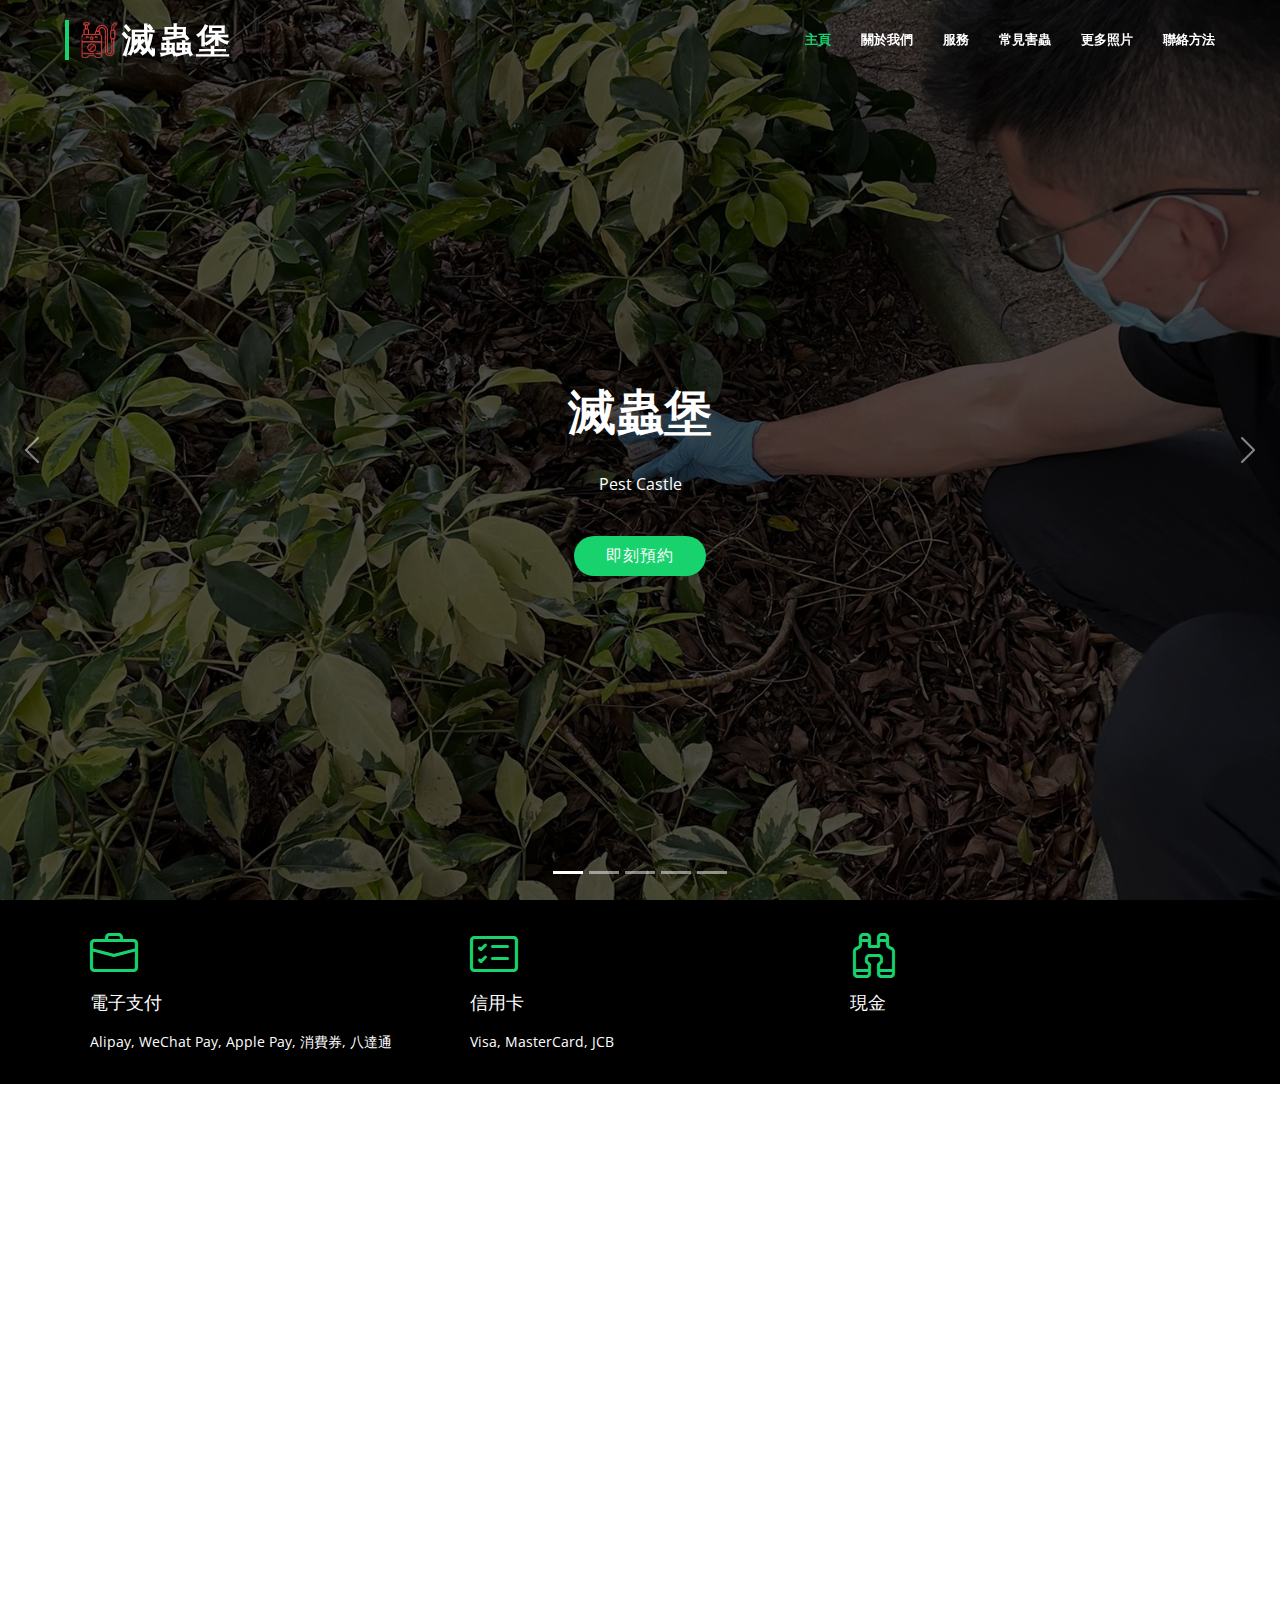
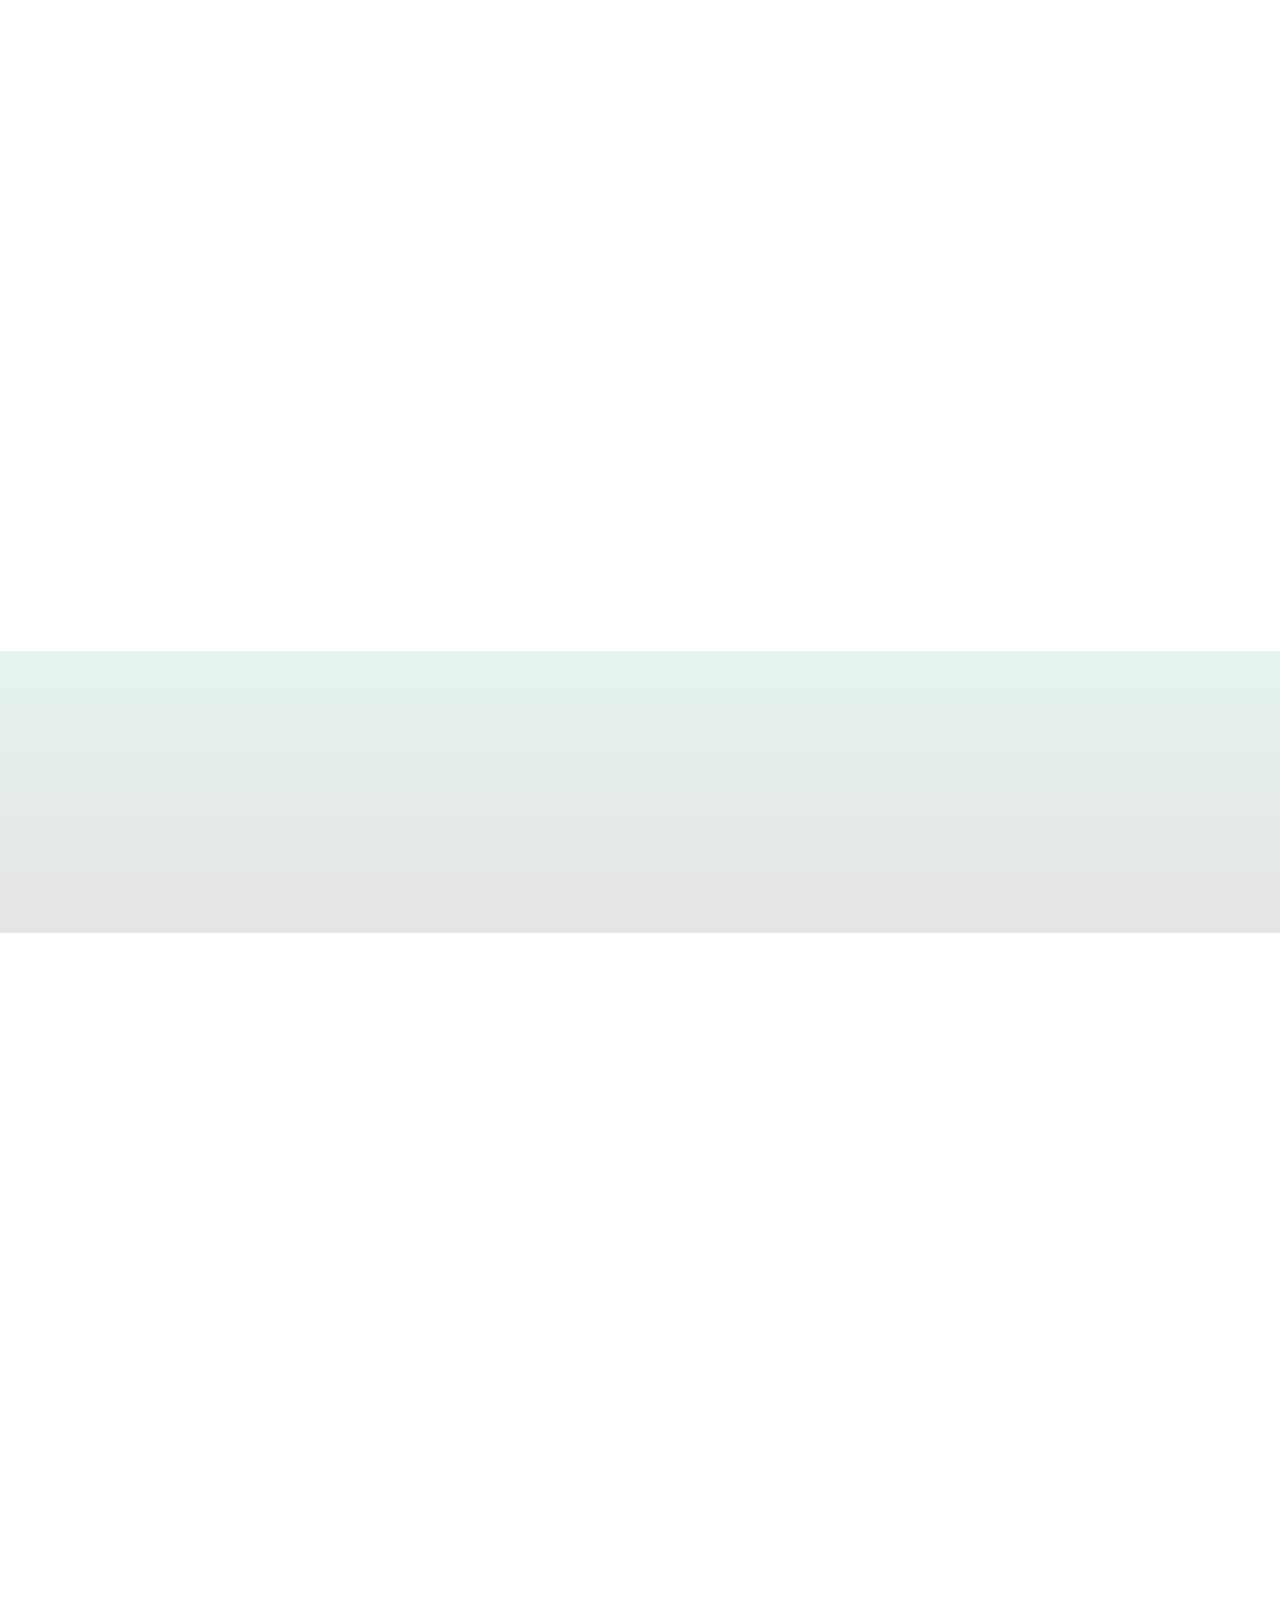
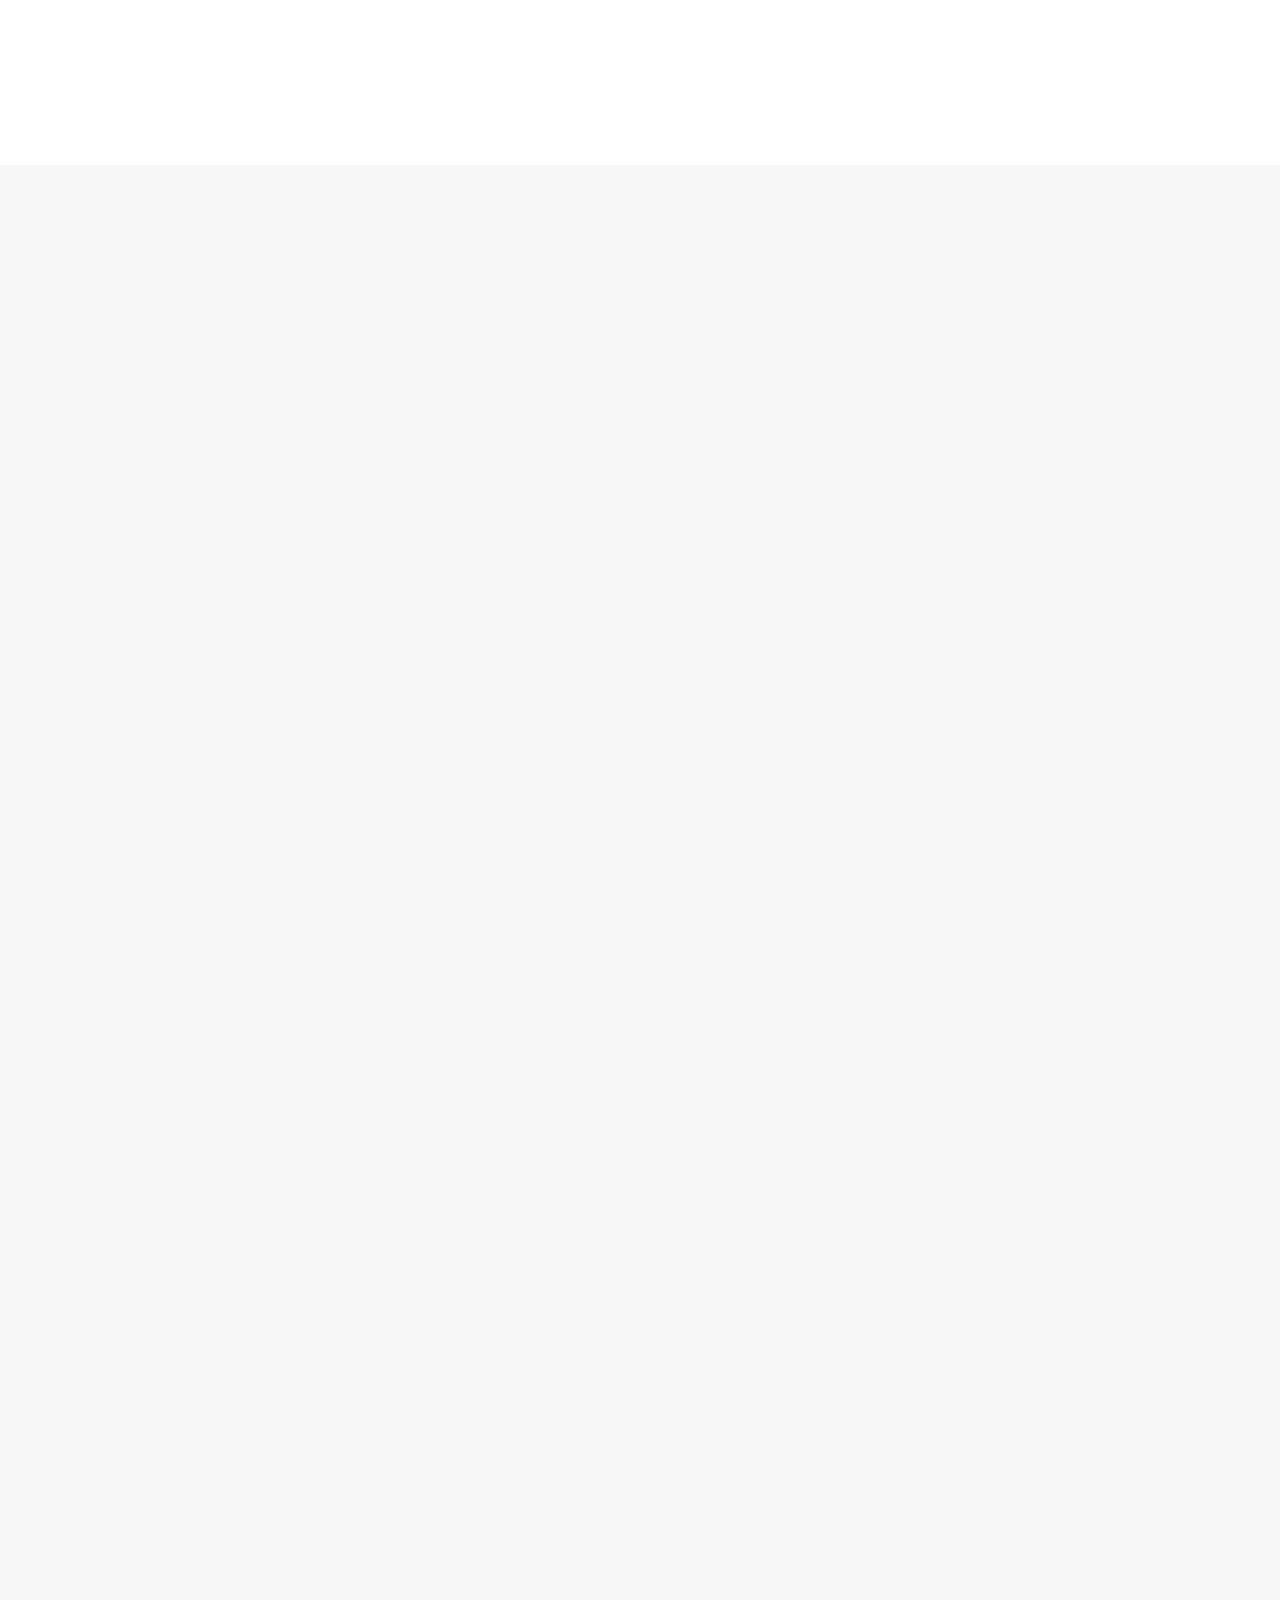
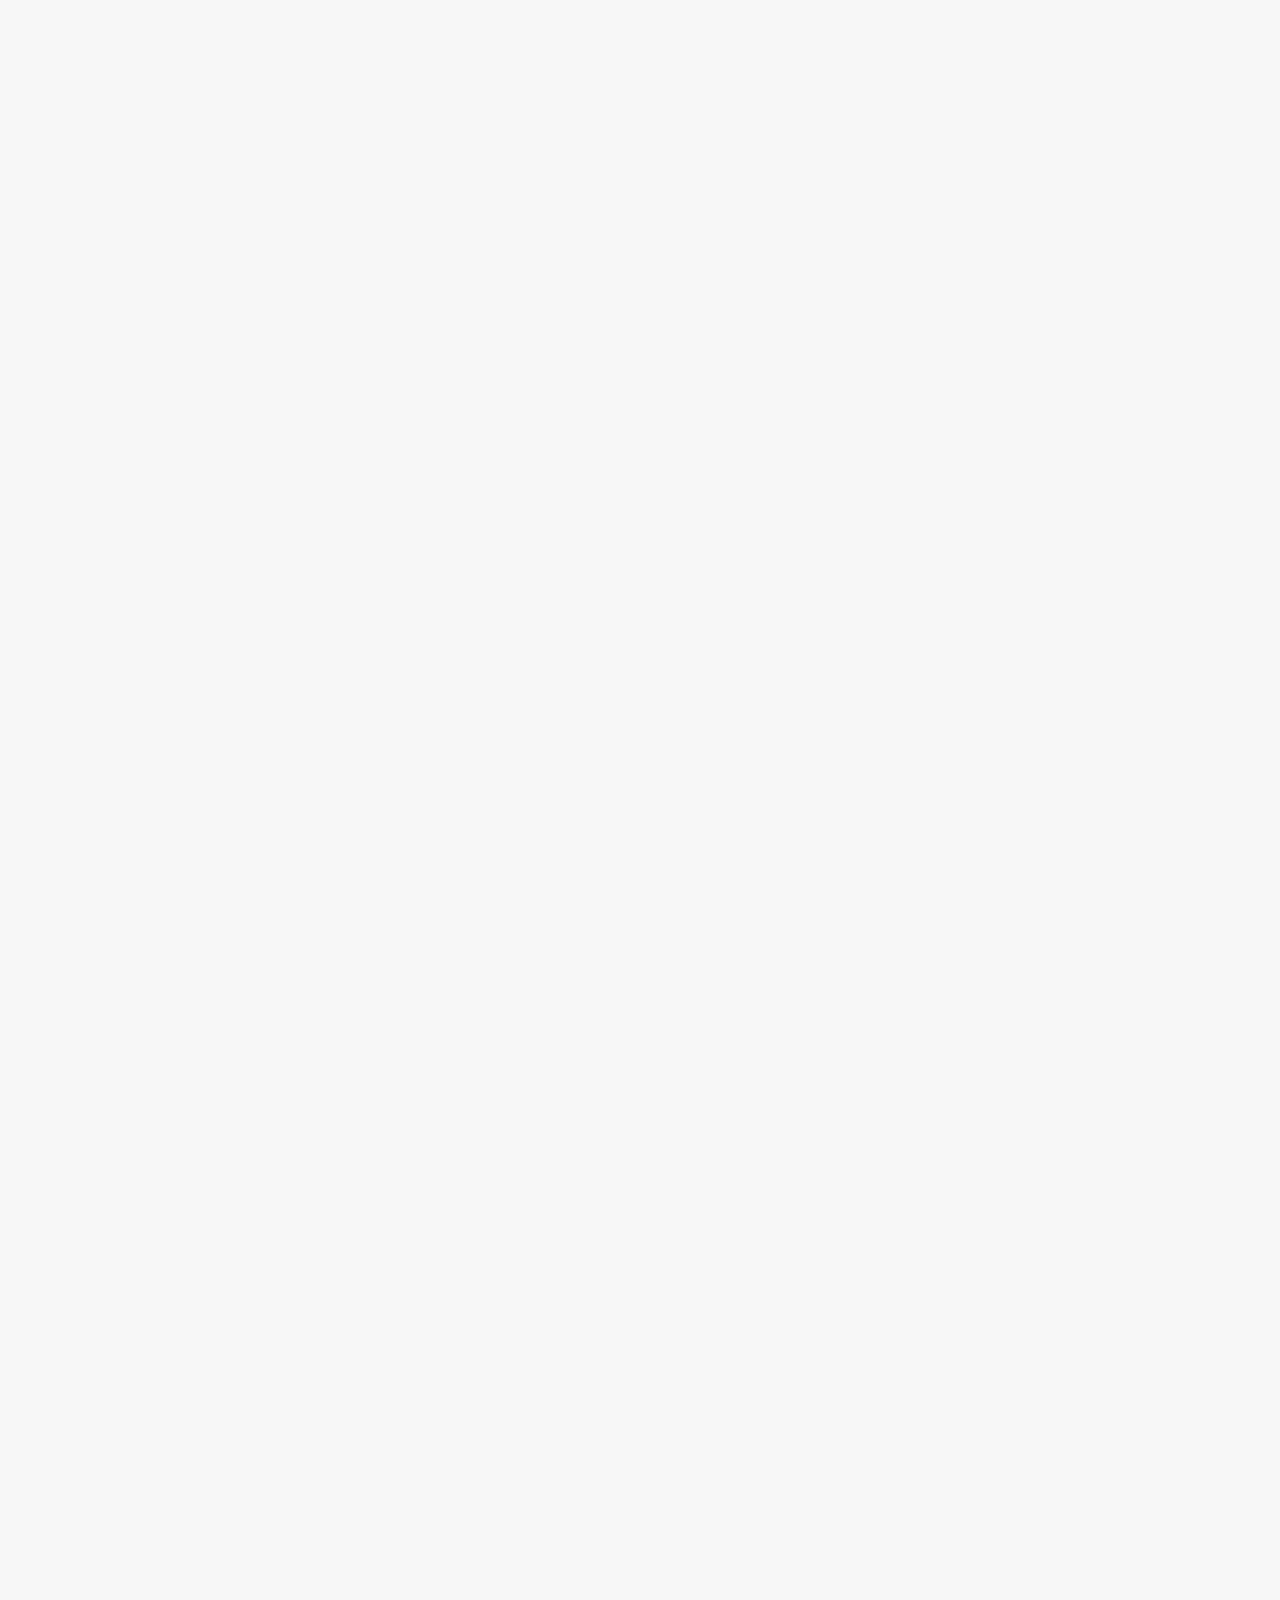
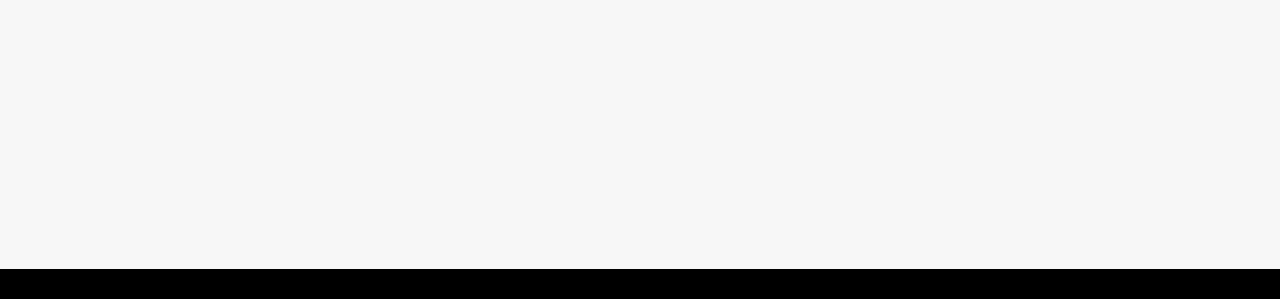
==== commit 59deb9b0: "add icon" ====
--- a/index.html
+++ b/index.html
@@ -10,8 +10,8 @@
   <meta content="" name="keywords">
 
   <!-- Favicons -->
-  <!-- <link href="assets/img/favicon.png" rel="icon">
-  <link href="assets/img/apple-touch-icon.png" rel="apple-touch-icon"> -->
+  <link href="assets/img/icon.png" rel="icon">
+  <!-- <link href="assets/img/apple-touch-icon.png" rel="apple-touch-icon"> -->
 
   <!-- Google Fonts -->
   <link href="https://fonts.googleapis.com/css?family=Open+Sans:300,300i,400,400i,700,700i|Montserrat:300,400,500,700"
@@ -39,7 +39,7 @@
 
       <div class="row justify-content-center align-items-center">
         <div class="col-xl-11 d-flex align-items-center justify-content-between">
-          <h1 class="logo"><a href="index.html">滅蟲堡</a></h1>
+          <h1 class="logo"><a href="index.html" class="d-flex align-items-center"> <img src="assets/img/icon.png" class="me-1"> 滅蟲堡</a></h1>
           <!-- Uncomment below if you prefer to use an image logo -->
           <!-- <a href="index.html" class="logo"><img src="assets/img/logo.png" alt="" class="img-fluid"></a>-->
 
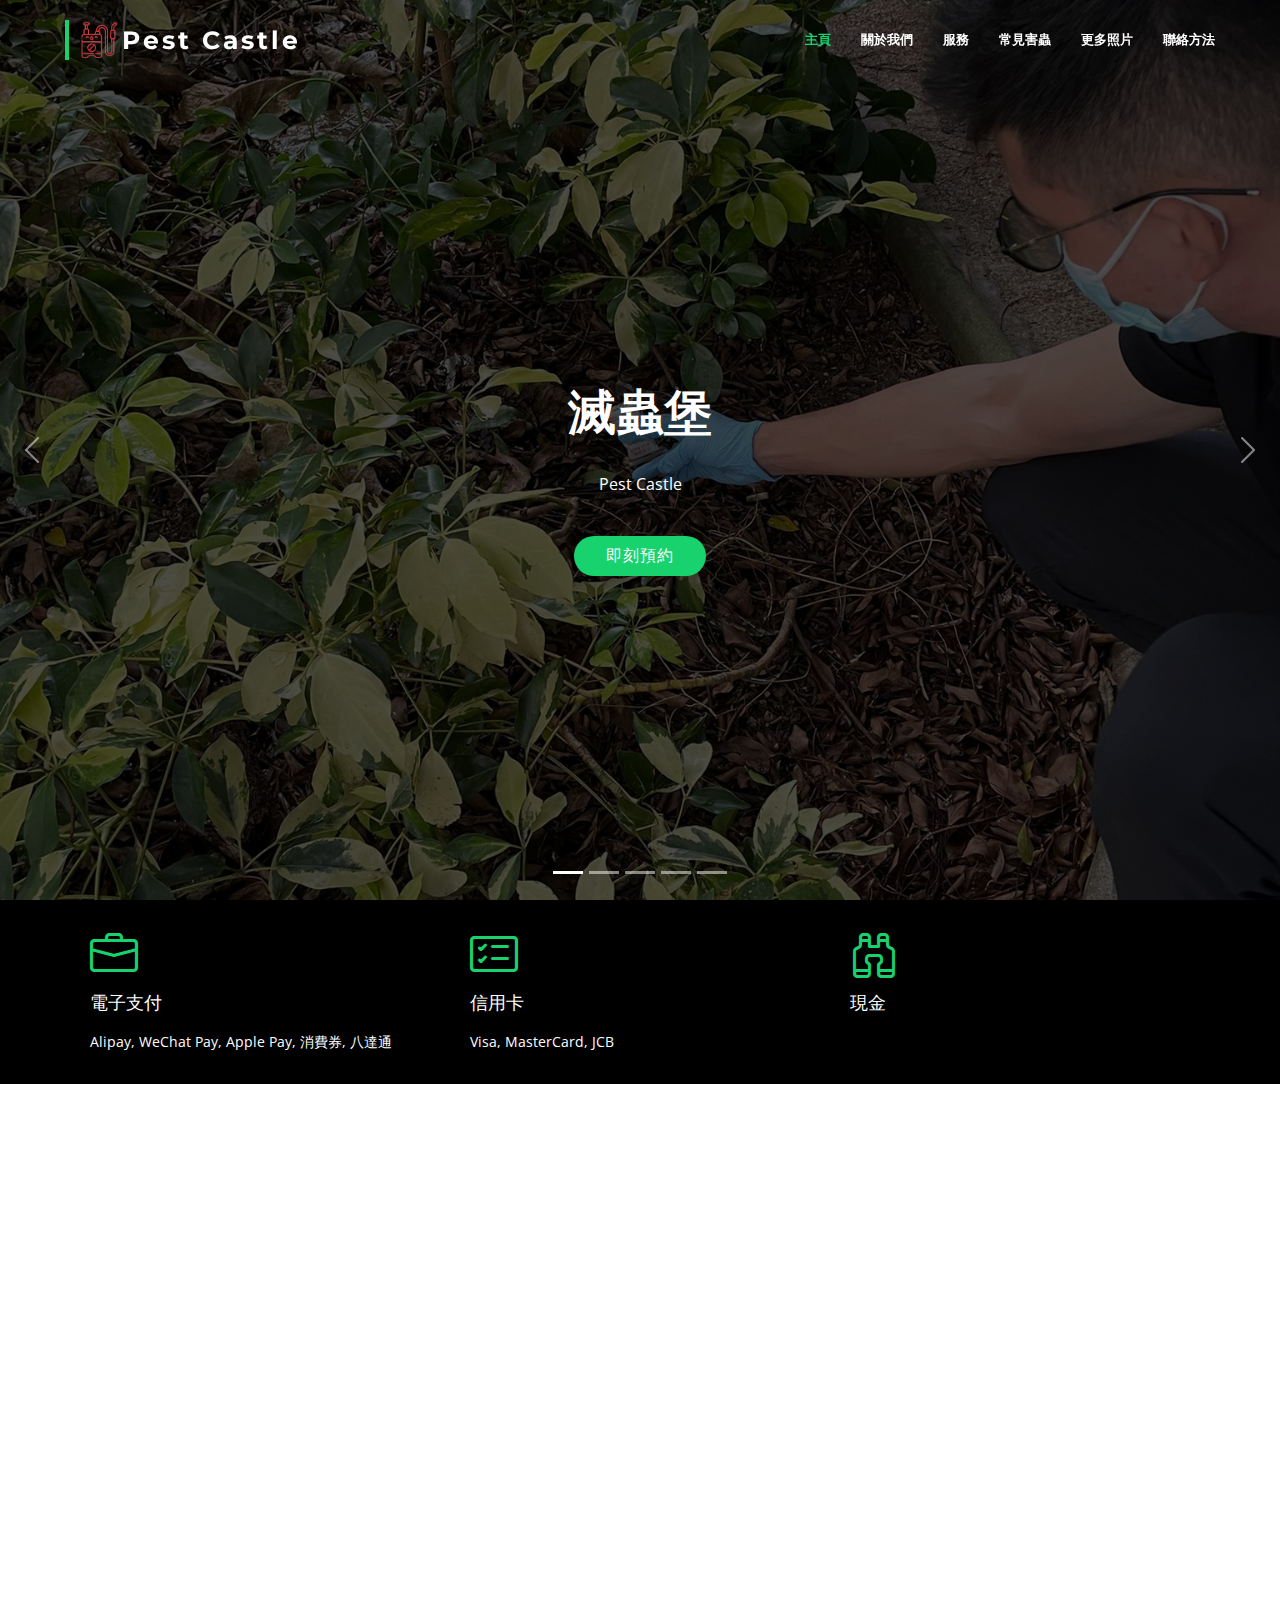
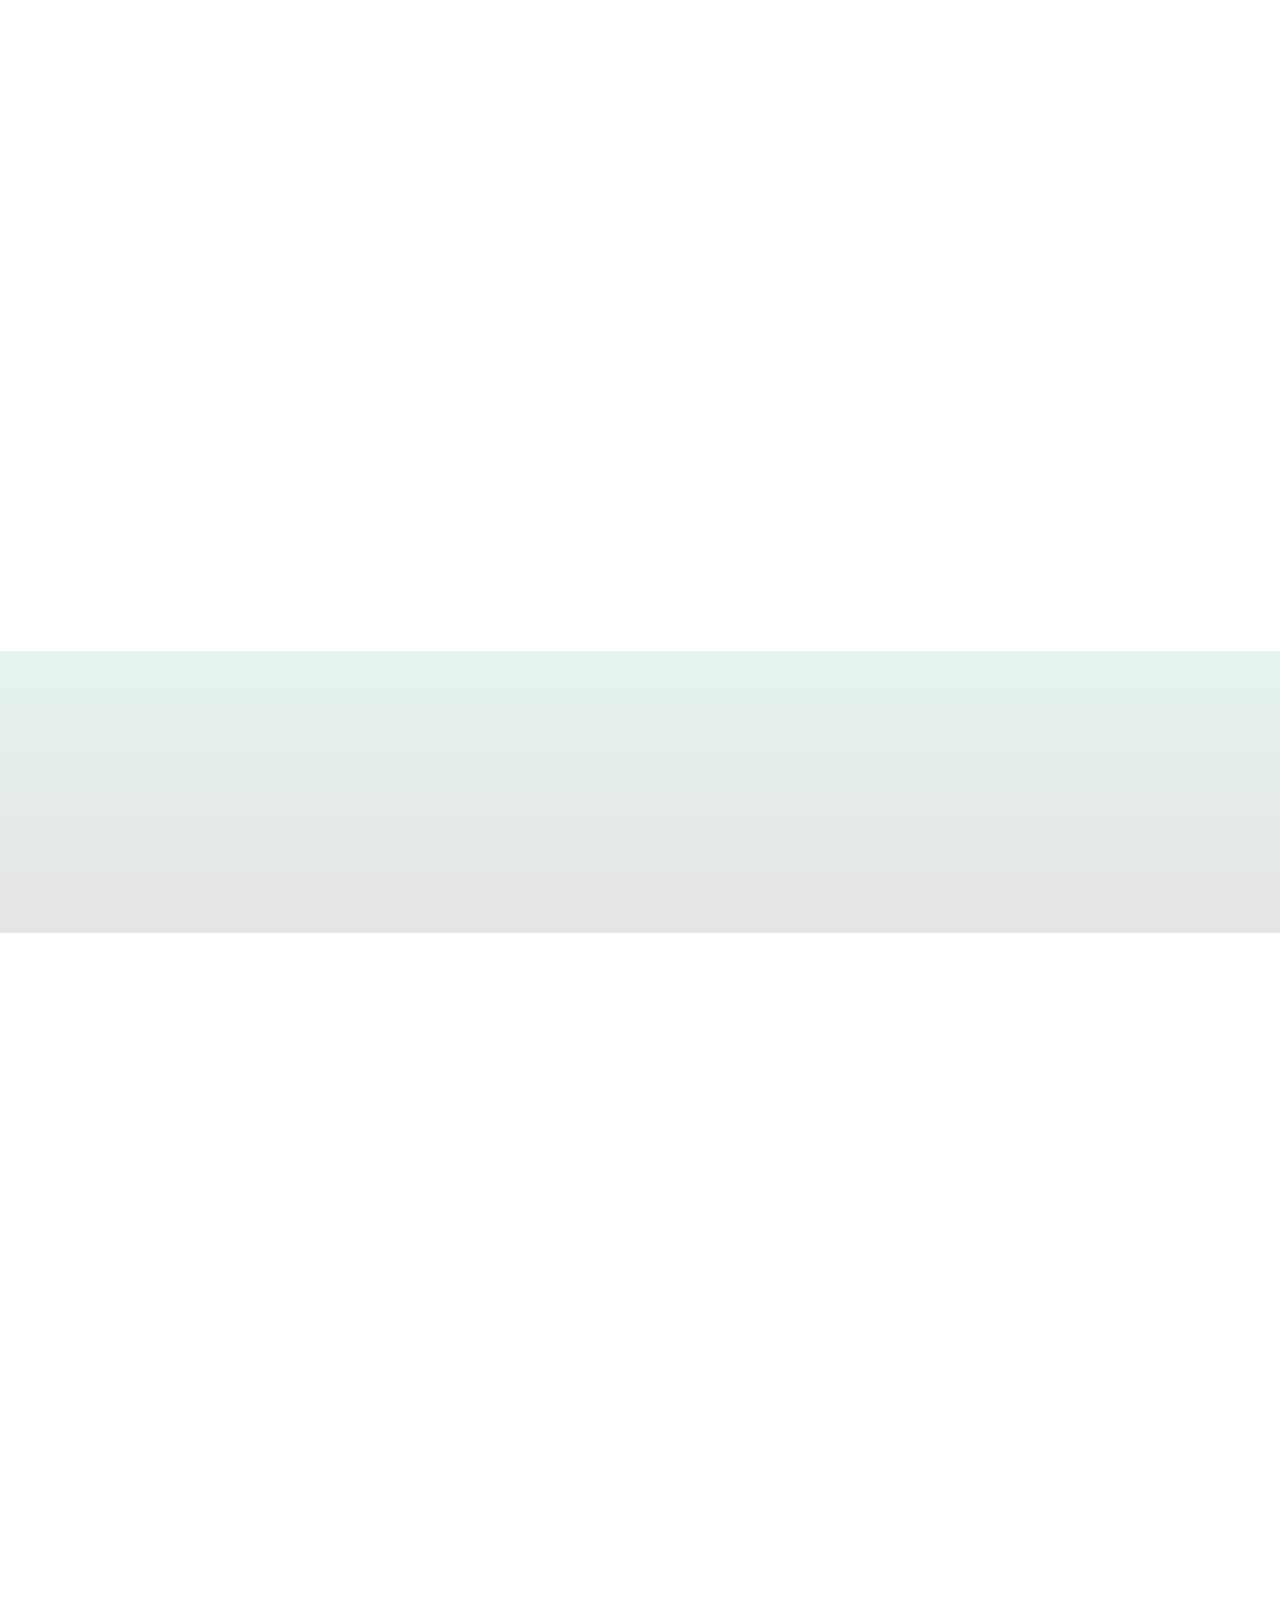
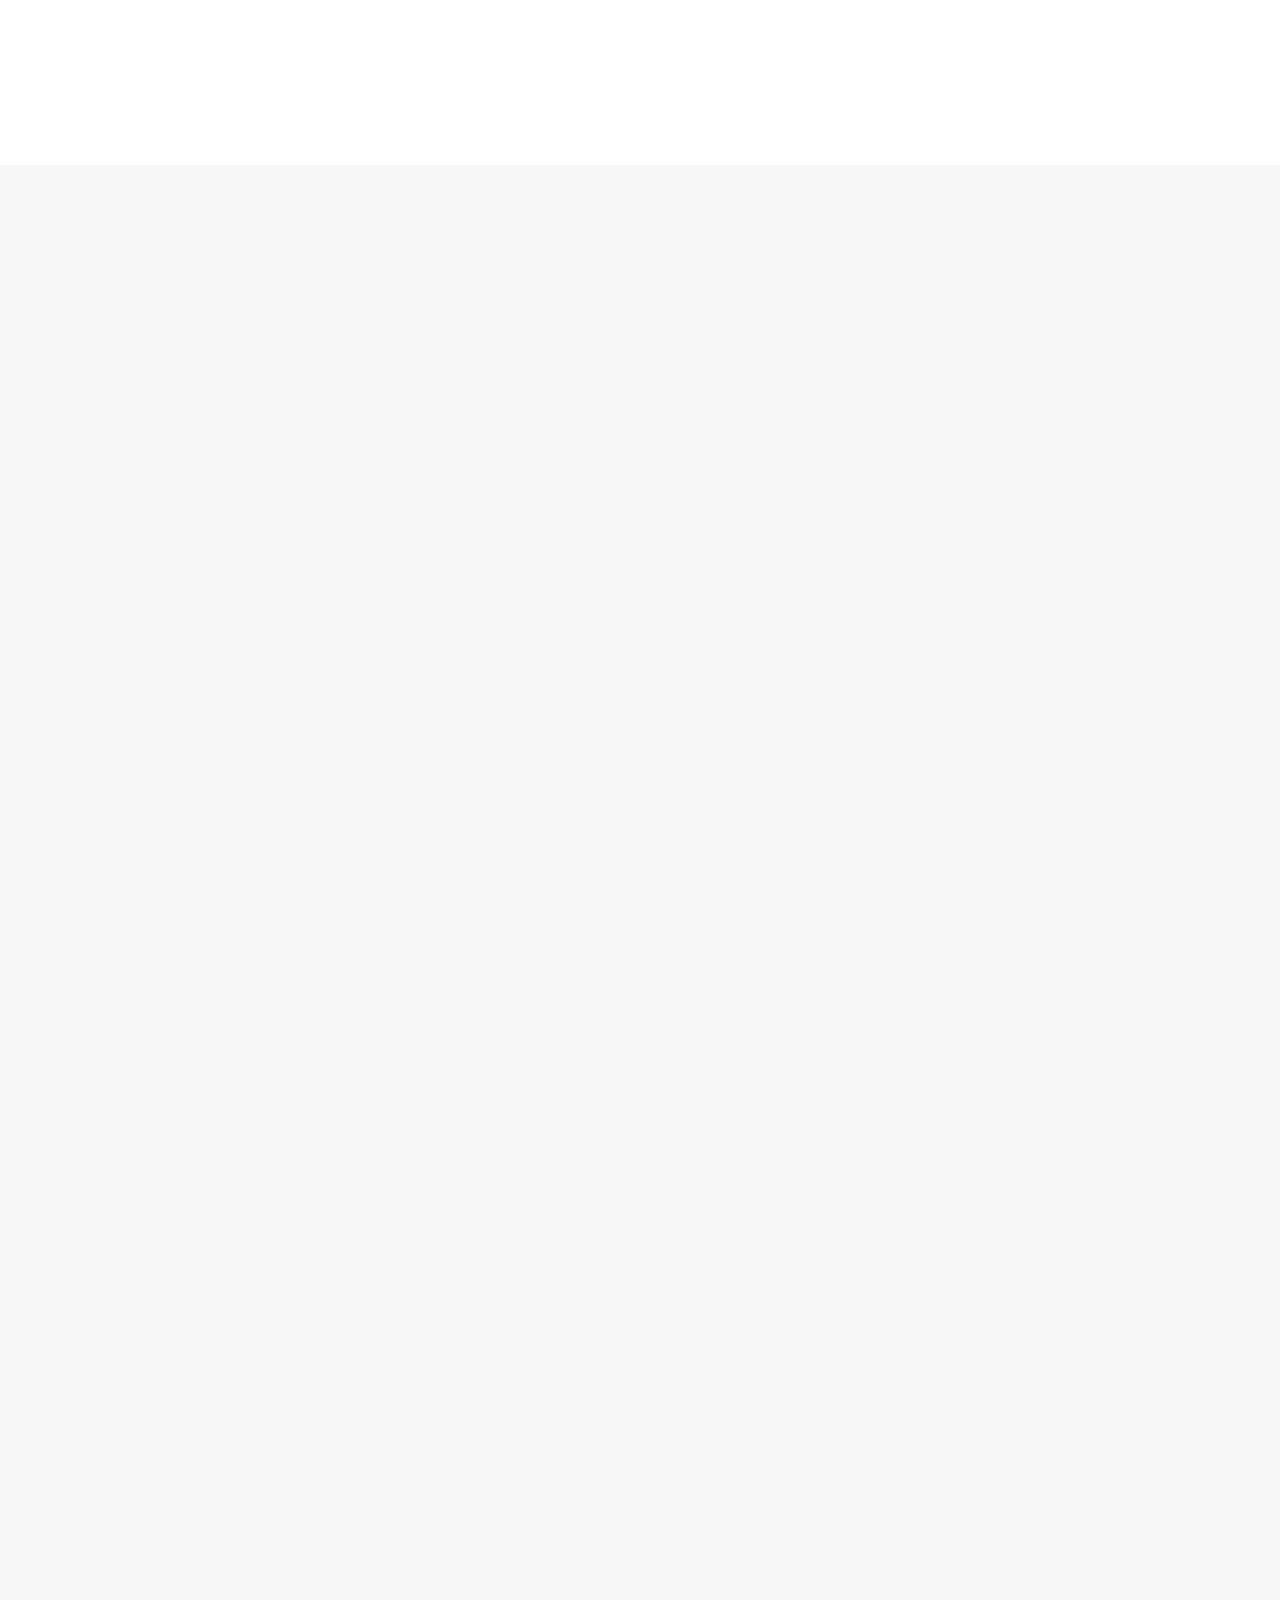
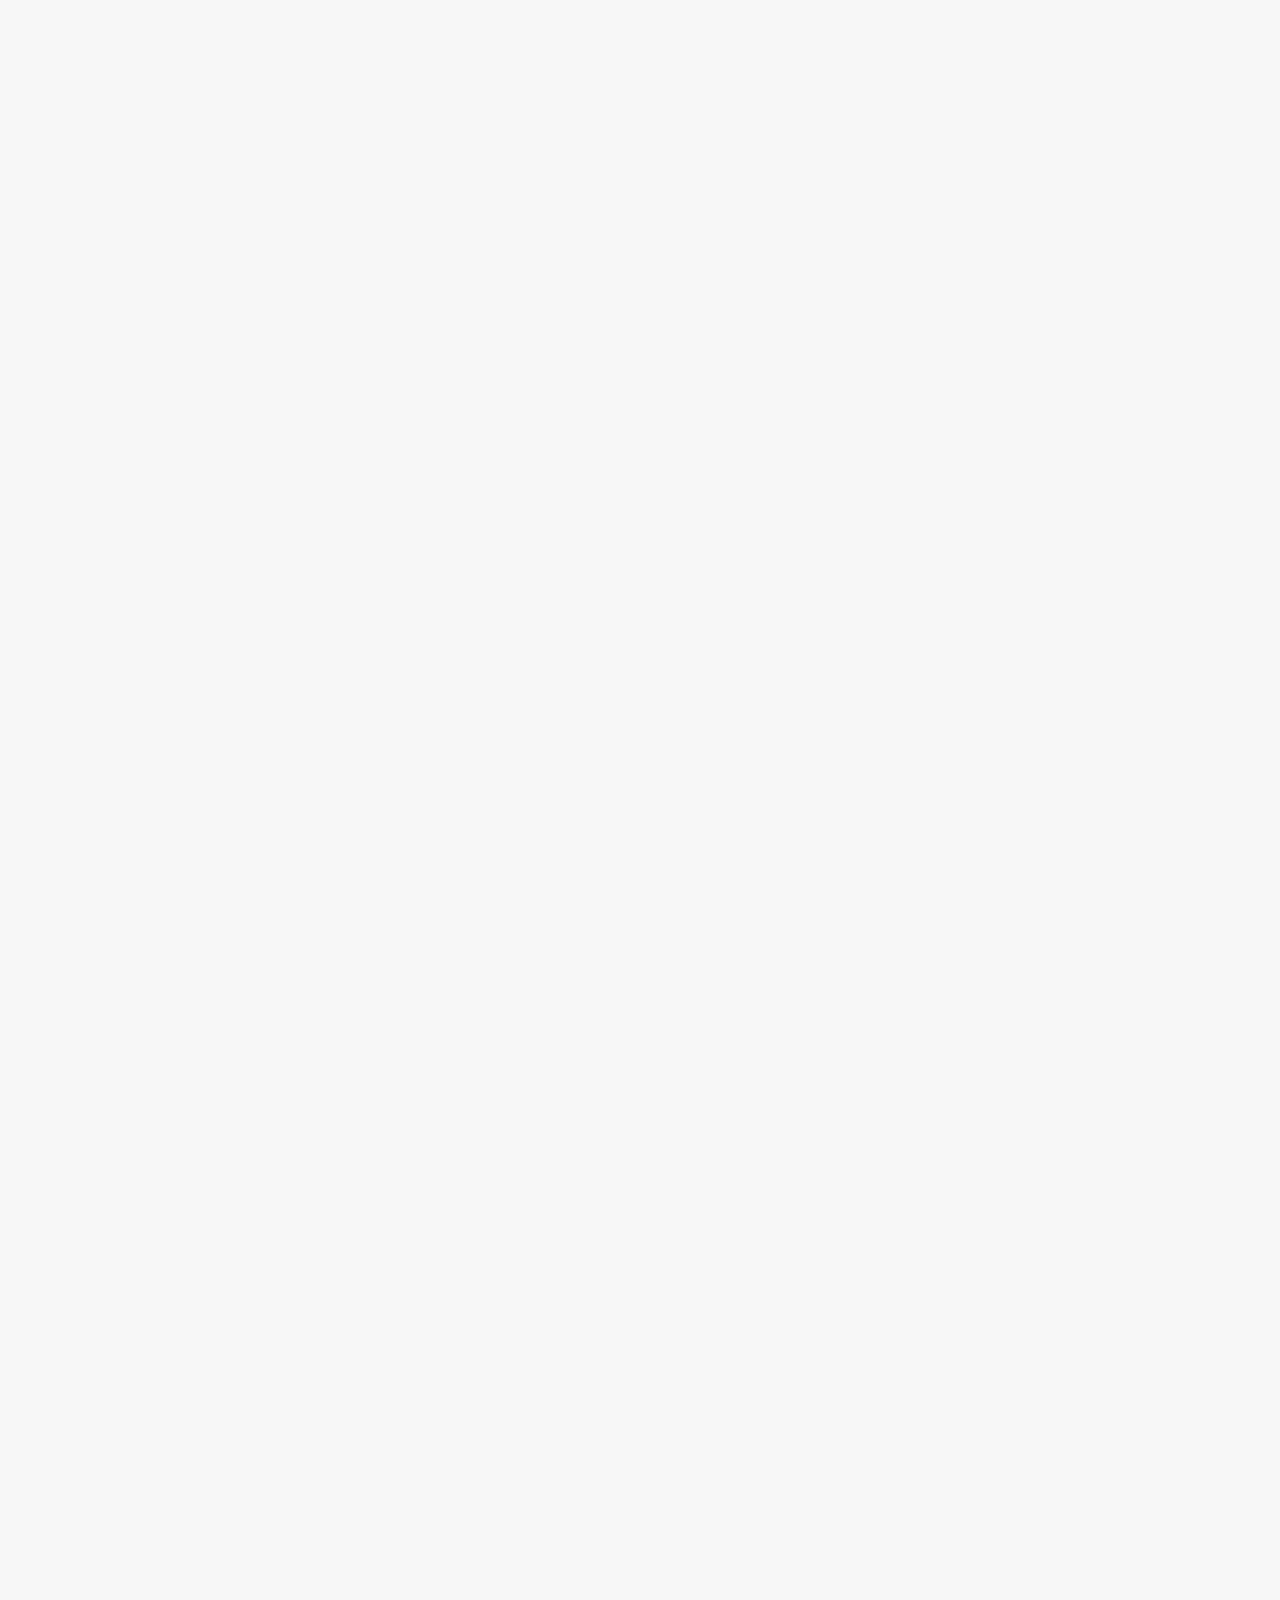
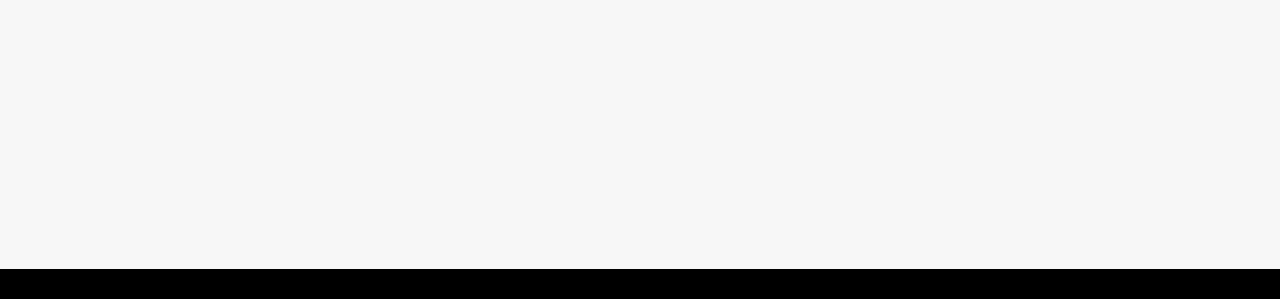
==== commit a7e140bd: "change css" ====
--- a/index.html
+++ b/index.html
@@ -39,7 +39,7 @@
 
       <div class="row justify-content-center align-items-center">
         <div class="col-xl-11 d-flex align-items-center justify-content-between">
-          <h1 class="logo"><a href="index.html" class="d-flex align-items-center"> <img src="assets/img/icon.png" class="me-1"> 滅蟲堡</a></h1>
+          <h1 class="logo"><a href="index.html" class="d-flex align-items-center"> <img src="assets/img/icon.png" class="me-1">Pest Castle</a></h1>
           <!-- Uncomment below if you prefer to use an image logo -->
           <!-- <a href="index.html" class="logo"><img src="assets/img/logo.png" alt="" class="img-fluid"></a>-->
 
--- a/assets/css/style.css
+++ b/assets/css/style.css
@@ -144,7 +144,7 @@
 }
 
 #header .logo {
-  font-size: 34px;
+  font-size: 25px;
   margin: 0;
   padding: 0;
   font-family: "Montserrat", sans-serif;
@@ -164,7 +164,7 @@
 
 @media (max-width: 992px) {
   #header .logo {
-    font-size: 28px;
+    font-size: 20px;
   }
 }
 
